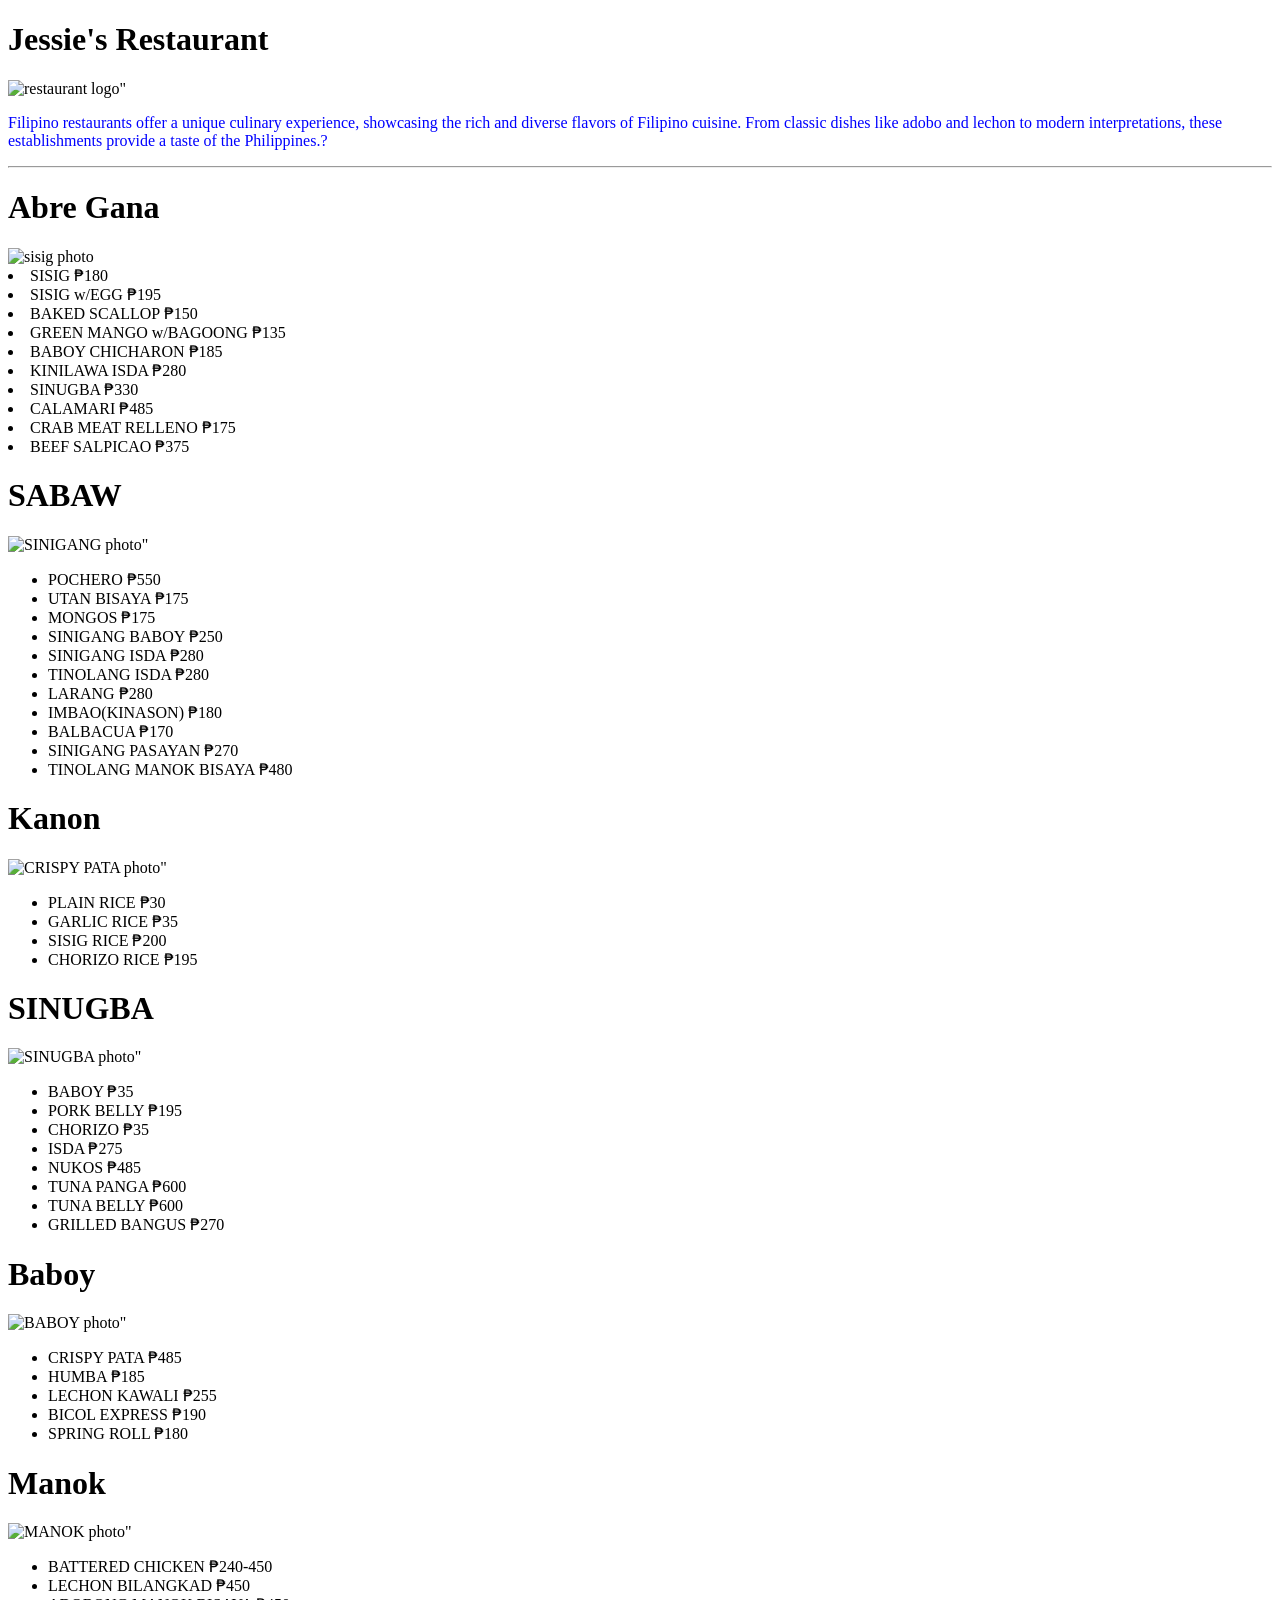
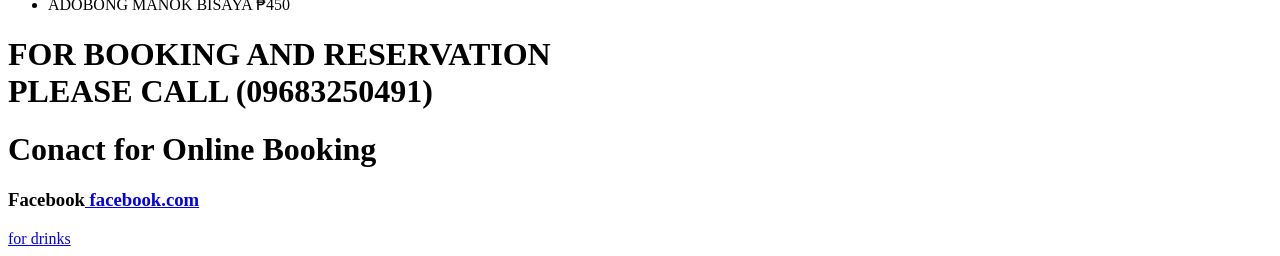
==== index.html @ de836e6d "late update" ====
<!DOCTYPE html>
            <html>
            <head>
            <title>Jessie's Restaurant</title>
            <link rel="stylesheet" href="style.css">
            <link rel="icon"  href="favicon.ico" type="images/x-icon"> 
            </head>
            <body>
                <!-- My First Website -->

            <h1>Jessie's Restaurant</h1>
            <img src="https://t4.ftcdn.net/jpg/02/75/70/03/360_F_275700347_09reCCwb7JBxTKiYQXsyri4riMKaHbj8.jpg" alt="restaurant logo">"

<p>Filipino restaurants offer a unique culinary experience, showcasing the rich and diverse flavors of Filipino cuisine. From classic dishes like adobo and lechon to modern interpretations, these establishments provide a taste of the Philippines.?</p>

           <hr>
            <h1>Abre Gana</h1>
            <img src="https://www.unileverfoodsolutions.com.ph/dam/global-ufs/mcos/SEA/calcmenu/recipes/PH-recipes/appetisers/sizzling-pork-sisig-manila/sizzling-pork-sisig-manila-main.jpg" alt="sisig photo">
                <li>SISIG                    ₱180 </li>
                <li>SISIG w/EGG              ₱195</li>
                <li>BAKED SCALLOP            ₱150</li>
                <li>GREEN MANGO w/BAGOONG    ₱135</li> 
                <li>BABOY CHICHARON          ₱185</li>
                <li>KINILAWA ISDA            ₱280 </li>
                <li>SINUGBA                  ₱330 </li>
                <li>CALAMARI                 ₱485</li>
                <li>CRAB MEAT RELLENO        ₱175</li>
                <li>BEEF SALPICAO            ₱375</li>
            </ul>
            <H1>SABAW</H1>
            <img src="https://www.maggi.ph/sites/default/files/styles/home_stage_944_531/public/srh_recipes/442ce059c4c490e1ab61cdaef9c98511.jpg?h=28121b77&itok=Wh9ptQR3" alt="SINIGANG photo">"
            <ul>
            <li>POCHERO                      ₱550</li>
            <li>UTAN BISAYA                  ₱175</li>
            <li>MONGOS                       ₱175</li>
            <li>SINIGANG BABOY               ₱250</li>
            <li>SINIGANG ISDA                ₱280</li>
            <li>TINOLANG ISDA                ₱280</li>
            <li>LARANG                       ₱280</li>
            <li>IMBAO(KINASON)               ₱180</li>
            <li>BALBACUA                     ₱170</li>
            <li>SINIGANG PASAYAN             ₱270</li>
            <li>TINOLANG MANOK BISAYA        ₱480</li>
            </ul>
            <h1>Kanon</h1>
            <img src="https://cdn.ordermo.ph/photos/resto/uiBLks5k/cover.jpg?v=1625643195228" alt="CRISPY PATA photo">"
            <ul>
                <li>PLAIN RICE               ₱30</li>
                <li>GARLIC RICE              ₱35</li>
                <li>SISIG RICE               ₱200</li>
                <li>CHORIZO RICE             ₱195</li>
            </ul>

            <h1>SINUGBA</h1>
            <img src="https://www.felicemadethis.com/wp-content/uploads/2021/11/dfuns202021-11-2920171444.019-800x530.jpg" alt="SINUGBA photo">"
            <ul>
                <li>BABOY                    ₱35</li>
                <li>PORK BELLY               ₱195</li>
                <li>CHORIZO                  ₱35</li>
                <li>ISDA                     ₱275</li>
                <li>NUKOS                    ₱485</li>
                <li>TUNA PANGA               ₱600</li>
                <li>TUNA BELLY               ₱600</li>
                <li>GRILLED BANGUS           ₱270</li>
            </ul>
            <h1>Baboy</h1>
            <img src="https://static01.nyt.com/images/2023/11/28/multimedia/ND-Lechon-Kawali-bflv/ND-Lechon-Kawali-bflv-superJumbo.jpg" alt="BABOY photo">"
            <ul>
                <li>CRISPY PATA              ₱485</li>
                <li>HUMBA                    ₱185</li>
                <li>LECHON KAWALI            ₱255</li>
                <li>BICOL EXPRESS            ₱190</li>
                <li>SPRING ROLL              ₱180</li>
            </ul>
            <h1>Manok</h1>
            <img src="https://panlasangpinoy.com/wp-content/uploads/2020/08/killer-chicken-adobo.jpg" alt="MANOK photo">"
            <ul>
                <li>BATTERED CHICKEN         ₱240-450</li>
                <li>LECHON BILANGKAD         ₱450</li>
                <li>ADOBONG MANOK BISAYA     ₱450</li>

            </ul>
            <h1>FOR BOOKING AND RESERVATION <br>PLEASE CALL (09683250491)</h1>

<h1>Conact for Online Booking</h1>
<h3>Facebook<a href="#"> facebook.com </a></h3>
<a href="drinks.html">for drinks</a>



            </body>
            </html>
---- style.css ----
h1 {
    color: black;
    border-color: black;
}
img{
    width: 200px;
}
p{
   color: blue;border: 0cap;  
}
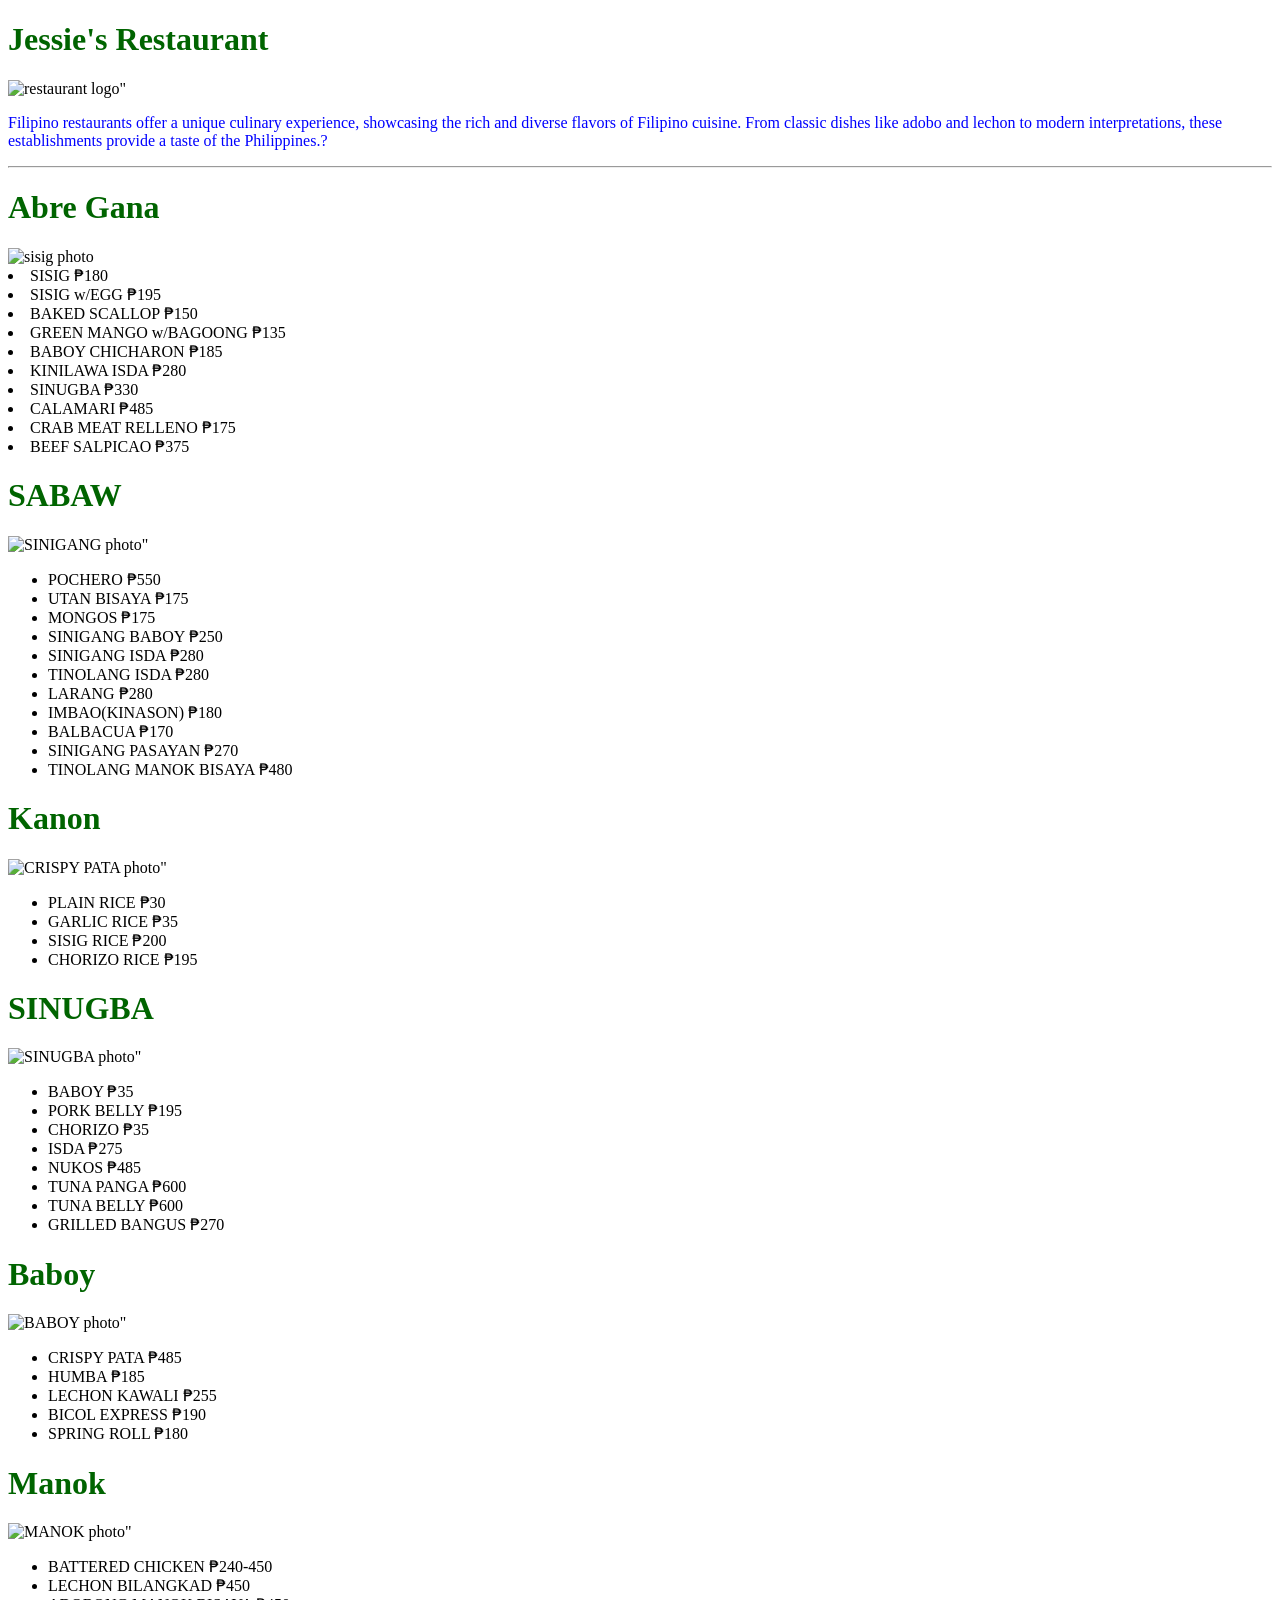
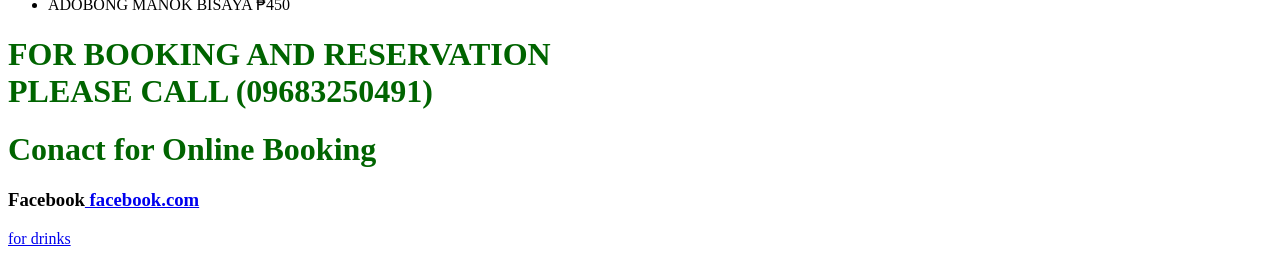
==== commit 7a21651e: "updated link" ====
--- a/index.html
+++ b/index.html
@@ -2,11 +2,14 @@
             <html>
             <head>
             <title>Jessie's Restaurant</title>
-            <link rel="stylesheet" href="style.css">
-            <link rel="icon"  href="favicon.ico" type="images/x-icon"> 
+            <link rel="icon" href="favicon.ico" type="icon">
+            <link rel="stylesheet" href="style.css"> 
+            <link rel="preconnect" href="https://fonts.googleapis.com">
+            <link rel="preconnect" href="https://fonts.gstatic.com" crossorigin>
+            <link href="https://fonts.googleapis.com/css2?family=Sofadi+One&display=swap" rel="stylesheet">
             </head>
             <body>
-                <!-- My First Website -->
+                <!-- My 1st Website -->
 
             <h1>Jessie's Restaurant</h1>
             <img src="https://t4.ftcdn.net/jpg/02/75/70/03/360_F_275700347_09reCCwb7JBxTKiYQXsyri4riMKaHbj8.jpg" alt="restaurant logo">"
--- a/style.css
+++ b/style.css
@@ -1,10 +1,13 @@
 h1 {
-    color: black;
-    border-color: black;
+    color: darkgreen;
+    border-color:black ;
 }
 img{
     width: 200px;
 }
 p{
    color: blue;border: 0cap;  
+}
+li {
+    size: 100px;
 }
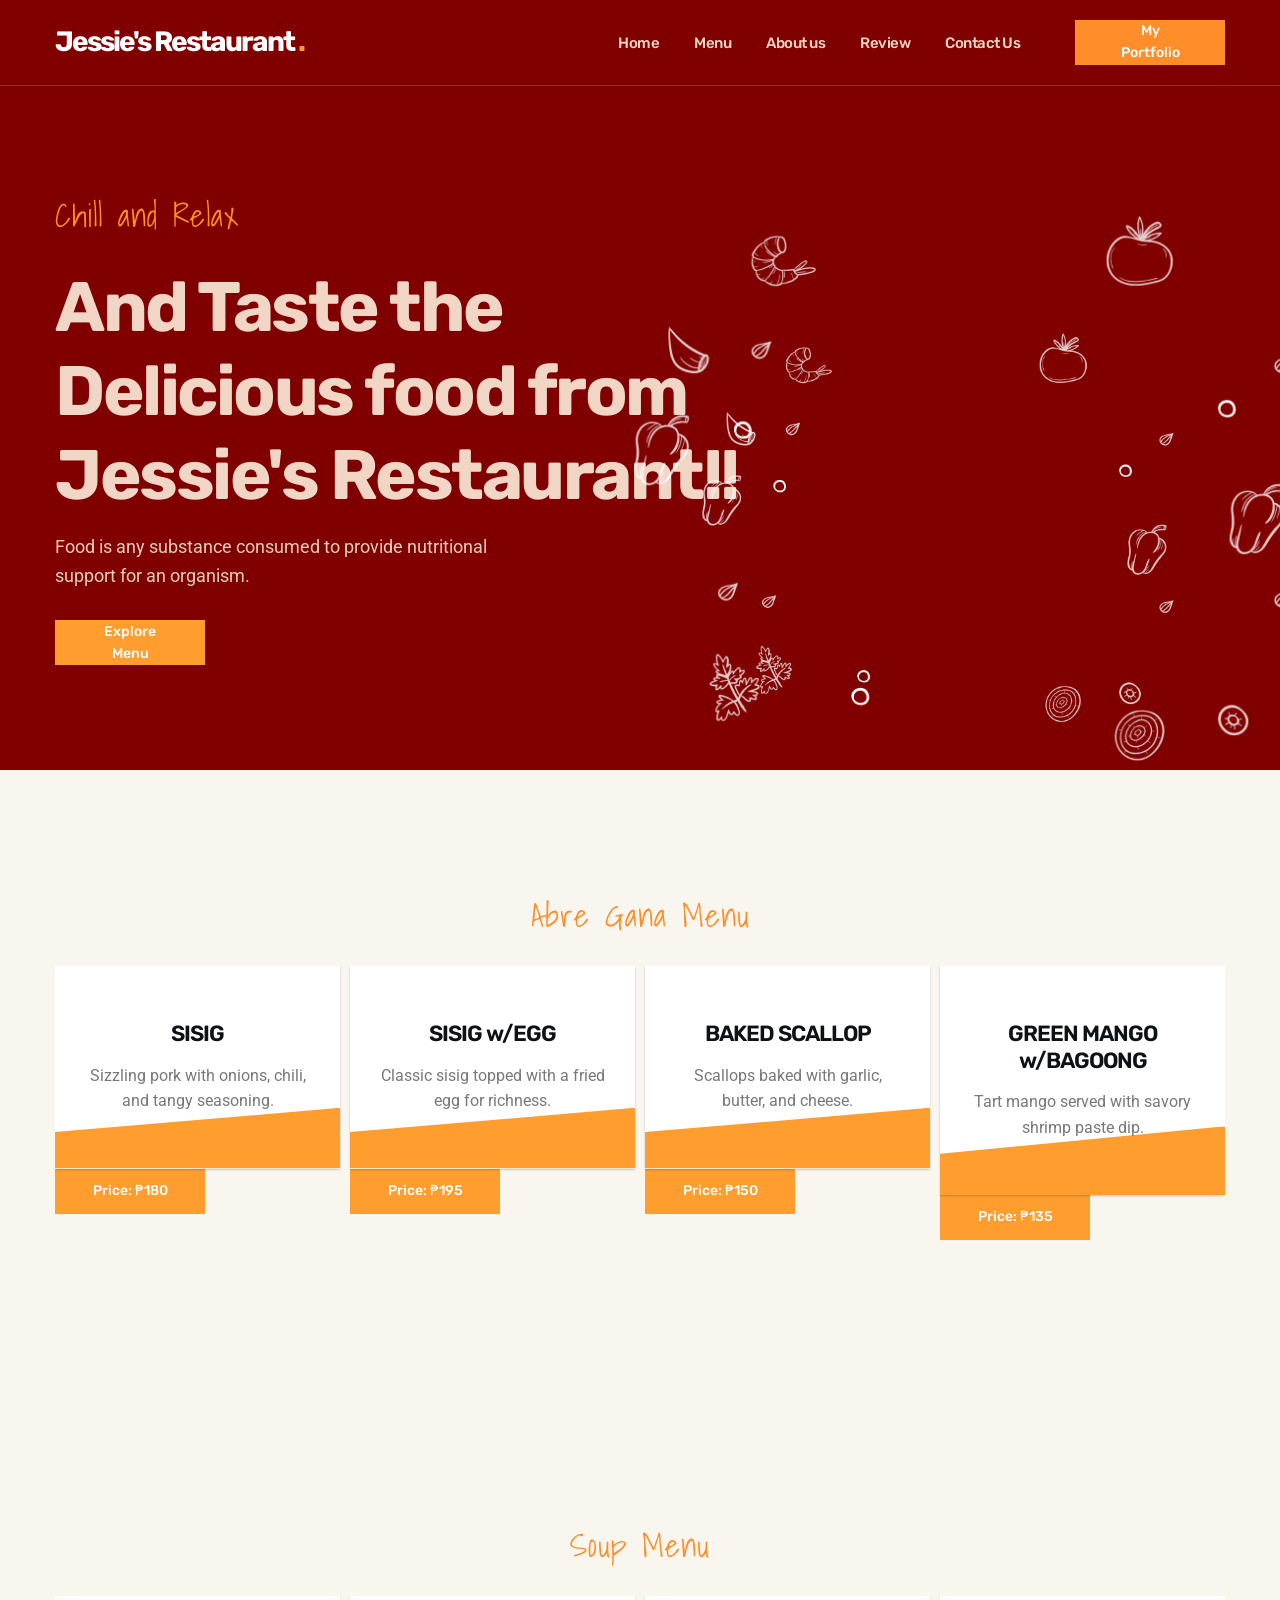
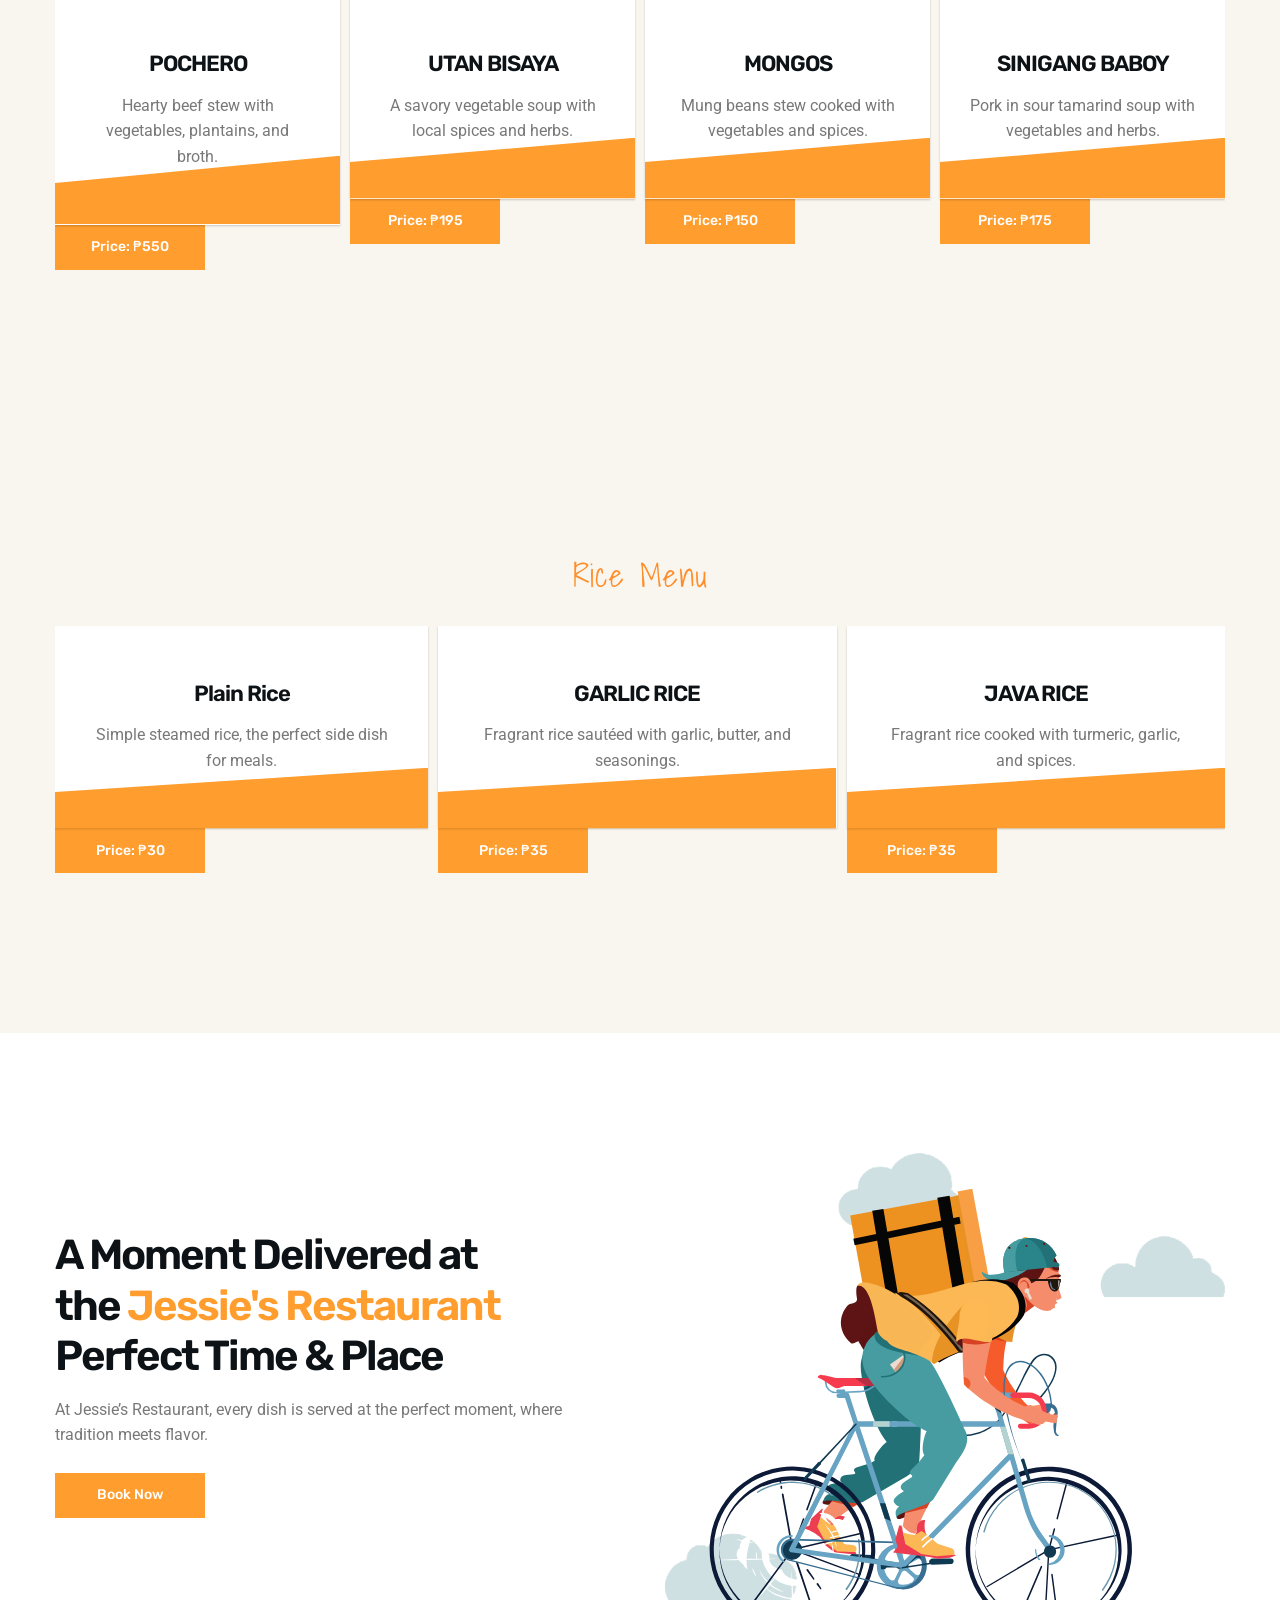
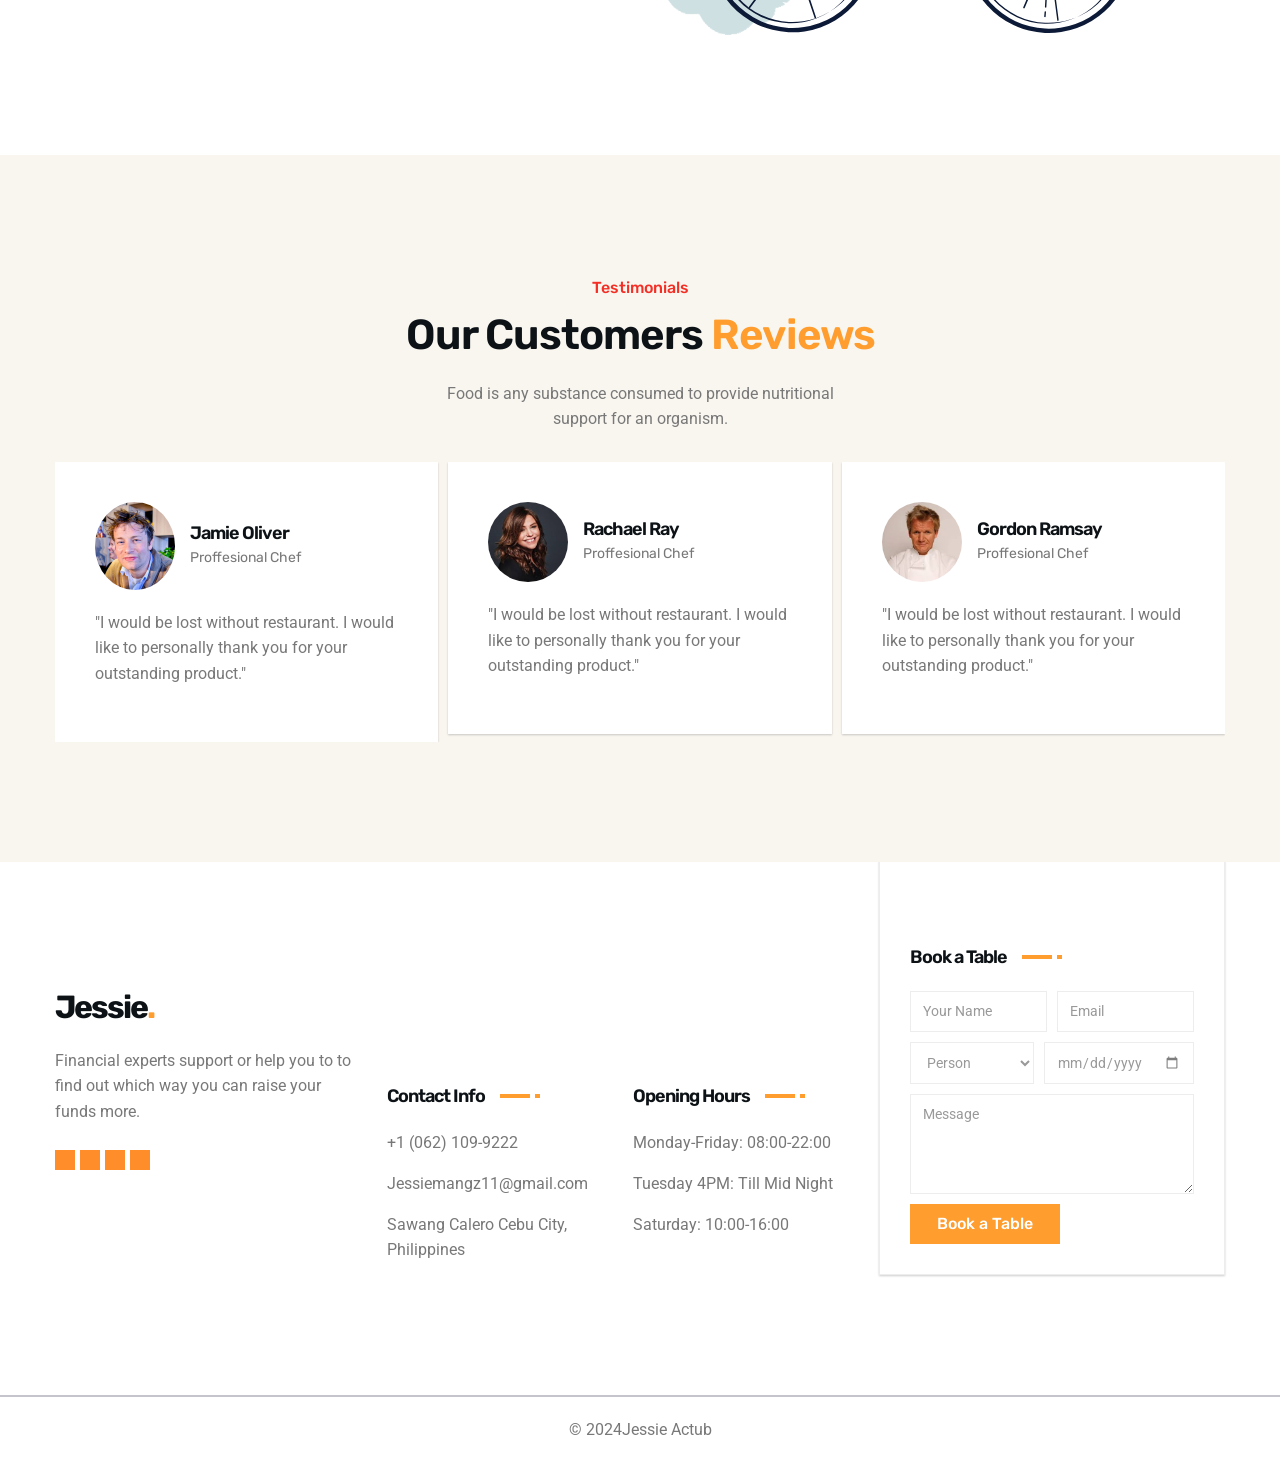
==== commit 23fadb07: "Add files via upload" ====
--- a/index.html
+++ b/index.html
@@ -1,95 +1,875 @@
 <!DOCTYPE html>
-            <html>
-            <head>
-            <title>Jessie's Restaurant</title>
-            <link rel="icon" href="favicon.ico" type="icon">
-            <link rel="stylesheet" href="style.css"> 
-            <link rel="preconnect" href="https://fonts.googleapis.com">
-            <link rel="preconnect" href="https://fonts.gstatic.com" crossorigin>
-            <link href="https://fonts.googleapis.com/css2?family=Sofadi+One&display=swap" rel="stylesheet">
-            </head>
-            <body>
-                <!-- My 1st Website -->
-
-            <h1>Jessie's Restaurant</h1>
-            <img src="https://t4.ftcdn.net/jpg/02/75/70/03/360_F_275700347_09reCCwb7JBxTKiYQXsyri4riMKaHbj8.jpg" alt="restaurant logo">"
-
-<p>Filipino restaurants offer a unique culinary experience, showcasing the rich and diverse flavors of Filipino cuisine. From classic dishes like adobo and lechon to modern interpretations, these establishments provide a taste of the Philippines.?</p>
-
-           <hr>
-            <h1>Abre Gana</h1>
-            <img src="https://www.unileverfoodsolutions.com.ph/dam/global-ufs/mcos/SEA/calcmenu/recipes/PH-recipes/appetisers/sizzling-pork-sisig-manila/sizzling-pork-sisig-manila-main.jpg" alt="sisig photo">
-                <li>SISIG                    ₱180 </li>
-                <li>SISIG w/EGG              ₱195</li>
-                <li>BAKED SCALLOP            ₱150</li>
-                <li>GREEN MANGO w/BAGOONG    ₱135</li> 
-                <li>BABOY CHICHARON          ₱185</li>
-                <li>KINILAWA ISDA            ₱280 </li>
-                <li>SINUGBA                  ₱330 </li>
-                <li>CALAMARI                 ₱485</li>
-                <li>CRAB MEAT RELLENO        ₱175</li>
-                <li>BEEF SALPICAO            ₱375</li>
-            </ul>
-            <H1>SABAW</H1>
-            <img src="https://www.maggi.ph/sites/default/files/styles/home_stage_944_531/public/srh_recipes/442ce059c4c490e1ab61cdaef9c98511.jpg?h=28121b77&itok=Wh9ptQR3" alt="SINIGANG photo">"
-            <ul>
-            <li>POCHERO                      ₱550</li>
-            <li>UTAN BISAYA                  ₱175</li>
-            <li>MONGOS                       ₱175</li>
-            <li>SINIGANG BABOY               ₱250</li>
-            <li>SINIGANG ISDA                ₱280</li>
-            <li>TINOLANG ISDA                ₱280</li>
-            <li>LARANG                       ₱280</li>
-            <li>IMBAO(KINASON)               ₱180</li>
-            <li>BALBACUA                     ₱170</li>
-            <li>SINIGANG PASAYAN             ₱270</li>
-            <li>TINOLANG MANOK BISAYA        ₱480</li>
-            </ul>
-            <h1>Kanon</h1>
-            <img src="https://cdn.ordermo.ph/photos/resto/uiBLks5k/cover.jpg?v=1625643195228" alt="CRISPY PATA photo">"
-            <ul>
-                <li>PLAIN RICE               ₱30</li>
-                <li>GARLIC RICE              ₱35</li>
-                <li>SISIG RICE               ₱200</li>
-                <li>CHORIZO RICE             ₱195</li>
-            </ul>
-
-            <h1>SINUGBA</h1>
-            <img src="https://www.felicemadethis.com/wp-content/uploads/2021/11/dfuns202021-11-2920171444.019-800x530.jpg" alt="SINUGBA photo">"
-            <ul>
-                <li>BABOY                    ₱35</li>
-                <li>PORK BELLY               ₱195</li>
-                <li>CHORIZO                  ₱35</li>
-                <li>ISDA                     ₱275</li>
-                <li>NUKOS                    ₱485</li>
-                <li>TUNA PANGA               ₱600</li>
-                <li>TUNA BELLY               ₱600</li>
-                <li>GRILLED BANGUS           ₱270</li>
-            </ul>
-            <h1>Baboy</h1>
-            <img src="https://static01.nyt.com/images/2023/11/28/multimedia/ND-Lechon-Kawali-bflv/ND-Lechon-Kawali-bflv-superJumbo.jpg" alt="BABOY photo">"
-            <ul>
-                <li>CRISPY PATA              ₱485</li>
-                <li>HUMBA                    ₱185</li>
-                <li>LECHON KAWALI            ₱255</li>
-                <li>BICOL EXPRESS            ₱190</li>
-                <li>SPRING ROLL              ₱180</li>
-            </ul>
-            <h1>Manok</h1>
-            <img src="https://panlasangpinoy.com/wp-content/uploads/2020/08/killer-chicken-adobo.jpg" alt="MANOK photo">"
-            <ul>
-                <li>BATTERED CHICKEN         ₱240-450</li>
-                <li>LECHON BILANGKAD         ₱450</li>
-                <li>ADOBONG MANOK BISAYA     ₱450</li>
-
-            </ul>
-            <h1>FOR BOOKING AND RESERVATION <br>PLEASE CALL (09683250491)</h1>
-
-<h1>Conact for Online Booking</h1>
-<h3>Facebook<a href="#"> facebook.com </a></h3>
-<a href="drinks.html">for drinks</a>
-
-
-
-            </body>
-            </html>+<html lang="en">
+
+<head>
+  <meta charset="UTF-8">
+  <meta http-equiv="X-UA-Compatible" content="IE=edge">
+  <meta name="viewport" content="width=device-width, initial-scale=1.0">
+  <title>Jessie's Restaurant</title>
+  <link rel="icon" type="image/x-icon" href="image/993d48fd121299552c035f969da03d5c.png">
+
+    <link rel="shortcut icon" href="./favicon.svg" type="image/svg+xml">
+
+    <link rel="stylesheet" href="style.css">
+
+    <link rel="preconnect" href="https://fonts.googleapis.com">
+  <link rel="preconnect" href="https://fonts.gstatic.com" crossorigin>
+  <link
+    href="https://fonts.googleapis.com/css2?family=Roboto:wght@400;500&family=Rubik:wght@400;500;600;700&family=Shadows+Into+Light&display=swap"
+    rel="stylesheet">
+</head>
+
+<body id="top">
+
+  
+  <header class="header" data-header>
+    <div class="container">
+
+      <h1>
+        <a href="#" class="logo">Jessie's Restaurant
+            <span class="span">.</span></a>
+      </h1>
+
+      <nav class="navbar" data-navbar>
+        <ul class="navbar-list">
+
+          <li class="nav-item">
+            <a href="#home" class="navbar-link" data-nav-link>Home</a>
+          </li>
+
+          <li class="nav-item">
+            <a href="#order" class="navbar-link" data-nav-link>Menu</a>
+          </li>
+          <li class="nav-item">
+            <a href="#about" class="navbar-link" data-nav-link>About us</a>
+          </li>
+          <li class="nav-item">
+            <a href="#review" class="navbar-link" data-nav-link>Review</a>
+          </li>
+
+          
+
+          <li class="nav-item">
+            <a href="#contact" class="navbar-link" data-nav-link>Contact Us</a>
+          </li>
+
+        </ul>
+      </nav>
+
+      <div class="header-btn-group">
+        <button class="search-btn" aria-label="Search" data-search-btn>
+          <ion-icon name="search-outline"></ion-icon>
+        </button>
+
+        <a href="index.html" class="btn">My Portfolio</a>
+
+        <button class="nav-toggle-btn" aria-label="Toggle Menu" data-menu-toggle-btn>
+          <span class="line top"></span>
+          <span class="line middle"></span>
+          <span class="line bottom"></span>
+        </button>
+      </div>
+
+    </div>
+  </header>
+
+
+
+
+
+  
+  <div class="search-container" data-search-container>
+
+    <div class="search-box">
+      <input type="search" name="search" aria-label="Search here" placeholder="Type keywords here..."
+        class="search-input">
+
+      <button class="search-submit" aria-label="Submit search" data-search-submit-btn>
+        <ion-icon name="search-outline"></ion-icon>
+      </button>
+    </div>
+
+    <button class="search-close-btn" aria-label="Cancel search" data-search-close-btn></button>
+
+  </div>
+
+
+
+
+
+  <main>
+    <article>
+
+      
+      <section class="hero" id="home" >
+        <div class="container">
+
+          <div class="hero-content">
+
+            <p class="hero-subtitle">Chill and Relax</p>
+
+            <h2 class="h1 hero-title">And Taste the Delicious food from Jessie's Restaurant!!</h2>
+
+            <p class="hero-text">Food is any substance consumed to provide nutritional support for an organism.</p>
+
+            <a href="#order" class="btn">Explore Menu</a>
+
+          </div>
+
+          <figure class="hero-banner">
+            <img src="image/hero-banner-bg.png" width="820" height="716" alt="" aria-hidden="true"
+              class="w-100 hero-img-bg">
+
+            <img src="image/hero-banner-bg.png" width="700" height="637" loading="lazy" alt="Burger"
+              class="w-100 hero-img">
+          </figure>
+
+        </div>
+      </section>
+
+
+
+
+
+      
+      <section class="section section-divider white promo" id="order">
+        <p class="hero-subtitle1">Abre Gana Menu</p>
+        <div class="container">
+
+          <ul class="promo-list has-scrollbar">
+<!-- 1st -->
+            <li class="promo-item">
+                <div class="promo-card">
+  
+                  
+  
+                  <h3 class="h3 card-title">SISIG</h3>
+  
+                  <p class="card-text">
+                    Sizzling pork with onions, chili, and tangy seasoning.
+                </div>
+                <a  class="btn">Price: ₱180</a>
+
+              </li>
+
+              <!-- 2nd -->
+            <li class="promo-item">
+                <div class="promo-card">
+  
+                  
+  
+                  <h3 class="h3 card-title">SISIG w/EGG</h3>
+  
+                  <p class="card-text">
+                    Classic sisig topped with a fried egg for richness.                </p>
+  
+                 
+  
+                </div>
+                <a  class="btn">Price: ₱195</a>
+
+              </li>
+<!-- 3rd -->
+<li class="promo-item">
+    <div class="promo-card">
+
+      
+
+      <h3 class="h3 card-title">BAKED SCALLOP</h3>
+
+      <p class="card-text">
+        Scallops baked with garlic, butter, and cheese.              </p>
+
+     
+
+    </div>
+    <a  class="btn">Price: ₱150</a>
+
+  </li>
+<!-- 4th -->
+<li class="promo-item">
+    <div class="promo-card">
+
+      
+
+      <h3 class="h3 card-title">GREEN MANGO w/BAGOONG</h3>
+
+      <p class="card-text">
+        Tart mango served with savory shrimp paste dip.            </p>
+
+     
+
+    </div>
+    <a  class="btn">Price: ₱135</a>
+
+  </li>
+<!-- 5th -->
+<li class="promo-item">
+    <div class="promo-card">
+
+      
+
+      <h3 class="h3 card-title">BABOY CHICHARON</h3>
+
+      <p class="card-text">
+        Crispy fried pork skin served with vinegar dipping sauce.             </p>
+
+     
+
+    </div>
+    <a  class="btn">Price: ₱185</a>
+
+  </li>
+<!-- 6th -->
+<li class="promo-item">
+    <div class="promo-card">
+
+      
+
+      <h3 class="h3 card-title">KINILAW ISDA </h3>
+
+      <p class="card-text">
+        Fresh fish marinated in vinegar, spices, and calamansi.               </p>
+
+     
+
+    </div>
+    <a  class="btn">Price: ₱280</a>
+
+  </li>
+
+<!-- 7th -->
+<li class="promo-item">
+    <div class="promo-card">
+
+      
+
+      <h3 class="h3 card-title">SINUGBA</h3>
+
+      <p class="card-text">
+        Grilled meat served with spicy vinegar dipping sauce.            </p>
+
+     
+
+    </div>
+    <a  class="btn">Price: ₱330</a>
+
+  </li>
+<!-- 8th -->
+<li class="promo-item">
+    <div class="promo-card">
+
+      
+
+      <h3 class="h3 card-title">SISIG w/EGG</h3>
+
+      <p class="card-text">
+        Classic sisig topped with a fried egg for richness.                </p>
+
+     
+
+    </div>
+    <a  class="btn">Price: ₱485</a>
+
+  </li>
+<!-- 9th -->
+  <li class="promo-item">
+    <div class="promo-card">
+
+      
+
+      <h3 class="h3 card-title">CRAB MEAT RELLENO</h3>
+
+      <p class="card-text">
+        Crab meat stuffed in shell, baked with spices.               </p>
+
+     
+
+    </div>
+    <a  class="btn">Price: ₱175</a>
+
+  </li>
+<!-- 10th -->
+  <li class="promo-item">
+    <div class="promo-card">
+
+      
+
+      <h3 class="h3 card-title">BEEF SALPICAO </h3>
+
+      <p class="card-text">
+        Tender beef sautéed with garlic, butter, and soy.            </p>
+
+     
+
+    </div>
+    <a  class="btn">Price: ₱375</a>
+
+  </li>
+
+          </ul>
+
+        </div>
+      </section>
+
+
+
+      <!-- Soap Section -->
+
+      <section class="section section-divider white promo" id="order">
+        <p class="hero-subtitle1">Soup Menu</p>
+        <div class="container">
+
+          <ul class="promo-list has-scrollbar">
+<!-- 1st -->
+            <li class="promo-item">
+                <div class="promo-card">
+  
+                  
+  
+                  <h3 class="h3 card-title">POCHERO </h3>
+  
+                  <p class="card-text">
+                    Hearty beef stew with vegetables, plantains, and broth.                </div>
+                <a  class="btn">Price: ₱550</a>
+
+              </li>
+
+              <!-- 2nd -->
+            <li class="promo-item">
+                <div class="promo-card">
+  
+                  
+  
+                  <h3 class="h3 card-title">UTAN BISAYA</h3>
+  
+                  <p class="card-text">
+                    A savory vegetable soup with local spices and herbs.         </p>
+  
+                 
+  
+                </div>
+                <a class="btn">Price: ₱195</a>
+
+              </li>
+<!-- 3rd -->
+<li class="promo-item">
+    <div class="promo-card">
+
+      
+
+      <h3 class="h3 card-title">MONGOS</h3>
+
+      <p class="card-text">
+        Mung beans stew cooked with vegetables and spices.             </p>
+
+     
+
+    </div>
+    <a class="btn">Price: ₱150</a>
+
+  </li>
+<!-- 4th -->
+<li class="promo-item">
+    <div class="promo-card">
+
+      
+
+      <h3 class="h3 card-title">SINIGANG BABOY</h3>
+
+      <p class="card-text">
+        Pork in sour tamarind soup with vegetables and herbs.          </p>
+
+     
+
+    </div>
+    <a  class="btn">Price: ₱175</a>
+
+  </li>
+<!-- 5th -->
+<li class="promo-item">
+    <div class="promo-card">
+
+      
+
+      <h3 class="h3 card-title">SINIGANG ISDA</h3>
+
+      <p class="card-text">
+        Fish cooked in tangy sour soup with vegetables.           </p>
+
+     
+
+    </div>
+    <a  class="btn">Price: ₱250</a>
+
+  </li>
+<!-- 6th -->
+<li class="promo-item">
+    <div class="promo-card">
+
+      
+
+      <h3 class="h3 card-title">TINOLANG ISDA</h3>
+
+      <p class="card-text">
+        Fish soup with ginger, green papaya, and chili leaves.           </p>
+
+     
+
+    </div>
+    <a  class="btn">Price: ₱280</a>
+
+  </li>
+
+<!-- 7th -->
+<li class="promo-item">
+    <div class="promo-card">
+
+      
+
+      <h3 class="h3 card-title">LARANG </h3>
+
+      <p class="card-text">
+        Fish stew with a sour broth and local herbs.        </p>
+
+     
+
+    </div>
+    <a  class="btn">Price: ₱280</a>
+
+  </li>
+<!-- 8th -->
+<li class="promo-item">
+    <div class="promo-card">
+
+      
+
+      <h3 class="h3 card-title">IMBAO (KINASON) </h3>
+
+      <p class="card-text">
+        Native dish with marinated fish in sour broth            </p>
+
+     
+
+    </div>
+    <a  class="btn">Price: ₱180</a>
+
+  </li>
+<!-- 9th -->
+  <li class="promo-item">
+    <div class="promo-card">
+
+      
+
+      <h3 class="h3 card-title">BALBACUA</h3>
+
+      <p class="card-text">
+        Slow-cooked beef stew with rich, flavorful broth and spices.           </p>
+
+     
+
+    </div>
+    <a  class="btn">Price: ₱170</a>
+
+  </li>
+<!-- 10th -->
+  <li class="promo-item">
+    <div class="promo-card">
+
+      
+
+      <h3 class="h3 card-title">SINIGANG PASAYAN</h3>
+
+      <p class="card-text">
+        Shrimp in sour tamarind soup with vegetables and herbs.         </p>
+
+     
+
+    </div>
+    <a  class="btn">Price: ₱270</a>
+
+  </li>
+
+          </ul>
+
+        </div>
+      </section>
+
+<!-- 3rd -->
+
+<section class="section section-divider white promo" id="order">
+    <p class="hero-subtitle1">Rice Menu</p>
+    <div class="container">
+
+      <ul class="promo-list has-scrollbar">
+<!-- 1st -->
+        <li class="promo-item">
+            <div class="promo-card">
+
+              
+
+              <h3 class="h3 card-title">Plain Rice </h3>
+
+              <p class="card-text">
+                Simple steamed rice, the perfect side dish for meals.              </div>
+            <a  class="btn">Price: ₱30</a>
+
+          </li>
+
+          <!-- 2nd -->
+        <li class="promo-item">
+            <div class="promo-card">
+
+              
+
+              <h3 class="h3 card-title">GARLIC RICE</h3>
+
+              <p class="card-text">
+                Fragrant rice sautéed with garlic, butter, and seasonings.      </p>
+
+             
+
+            </div>
+            <a  class="btn">Price: ₱35</a>
+
+          </li>
+<!-- 3rd -->
+<li class="promo-item">
+<div class="promo-card">
+
+  
+
+  <h3 class="h3 card-title">JAVA RICE</h3>
+
+  <p class="card-text">
+    Fragrant rice cooked with turmeric, garlic, and spices.          </p>
+
+ 
+
+</div>
+<a class="btn">Price: ₱35</a>
+
+</li>
+
+      </ul>
+
+    </div>
+  </section>
+
+
+      
+     
+
+
+
+
+      
+     
+
+
+
+
+
+    
+
+      
+      <section class="section section-divider gray delivery" id="about">
+        <div class="container">
+
+          <div class="delivery-content">
+
+            <h2 class="h2 section-title">
+                A Moment Delivered at the  <span class="span">Jessie's Restaurant</span> Perfect Time & Place
+            </h2>
+
+            <p class="section-text">
+                At Jessie’s Restaurant, every dish is served at the perfect moment, where tradition meets flavor. 
+            </p>
+
+            <a href="#conctact" class="btn btn-hover">Book Now</a>
+          </div>
+
+          <figure class="delivery-banner">
+            <img src="image/delivery-banner-bg.png" width="700" height="602" loading="lazy" alt="clouds"
+              class="w-100">
+
+            <img src="image/delivery-boy.svg" width="1000" height="880" loading="lazy" alt="delivery boy"
+              class="w-100 delivery-img" data-delivery-boy>
+          </figure>
+
+        </div>
+      </section>
+
+
+      
+      <section class="section section-divider white testi" id="review">
+        <div class="container">
+
+          <p class="section-subtitle">Testimonials</p>
+
+          <h2 class="h2 section-title">
+            Our Customers <span class="span">Reviews</span>
+          </h2>
+
+          <p class="section-text">
+            Food is any substance consumed to provide nutritional
+            support for an organism.
+          </p>
+
+          <ul class="testi-list has-scrollbar">
+
+            <li class="testi-item">
+              <div class="testi-card">
+
+                <div class="profile-wrapper">
+
+                  <figure class="avatar">
+                    <img src="image/640px-Jamie_Oliver_(cropped).jpg" width="80" height="80" loading="lazy" alt="Thomas Josef">
+                  </figure>
+
+                  <div>
+                    <h3 class="h4 testi-name">Jamie Oliver</h3>
+
+                    <p class="testi-title">Proffesional Chef</p>
+                  </div>
+
+                </div>
+
+                <blockquote class="testi-text">
+                  "I would be lost without restaurant. I would like to personally thank you for your outstanding
+                  product."
+                </blockquote>
+
+                <div class="rating-wrapper">
+                  <ion-icon name="star"></ion-icon>
+                  <ion-icon name="star"></ion-icon>
+                  <ion-icon name="star"></ion-icon>
+                  <ion-icon name="star"></ion-icon>
+                  <ion-icon name="star"></ion-icon>
+                </div>
+
+              </div>
+            </li>
+
+            <li class="testi-item">
+              <div class="testi-card">
+
+                <div class="profile-wrapper">
+
+                  <figure class="avatar">
+                    <img src="image/images (2).jpg" width="80" height="80" loading="lazy" alt="Thomas Josef">
+                  </figure>
+
+                  <div>
+                    <h3 class="h4 testi-name">
+                        Rachael Ray</h3>
+
+                    <p class="testi-title">Proffesional Chef</p>
+                  </div>
+
+                </div>
+
+                <blockquote class="testi-text">
+                  "I would be lost without restaurant. I would like to personally thank you for your outstanding
+                  product."
+                </blockquote>
+
+                <div class="rating-wrapper">
+                  <ion-icon name="star"></ion-icon>
+                  <ion-icon name="star"></ion-icon>
+                  <ion-icon name="star"></ion-icon>
+                  <ion-icon name="star"></ion-icon>
+                  <ion-icon name="star"></ion-icon>
+                </div>
+
+              </div>
+            </li>
+
+            <li class="testi-item">
+              <div class="testi-card">
+
+                <div class="profile-wrapper">
+
+                  <figure class="avatar">
+                    <img src="image/images.jpg" width="80" height="80" loading="lazy" alt="Charles Richard">
+                  </figure>
+
+                  <div>
+                    <h3 class="h4 testi-name">
+                        Gordon Ramsay</h3>
+
+                    <p class="testi-title">Proffesional Chef</p>
+                  </div>
+
+                </div>
+
+                <blockquote class="testi-text">
+                  "I would be lost without restaurant. I would like to personally thank you for your outstanding
+                  product."
+                </blockquote>
+
+                <div class="rating-wrapper">
+                  <ion-icon name="star"></ion-icon>
+                  <ion-icon name="star"></ion-icon>
+                  <ion-icon name="star"></ion-icon>
+                  <ion-icon name="star"></ion-icon>
+                  <ion-icon name="star"></ion-icon>
+                </div>
+
+              </div>
+            </li>
+
+          </ul>
+
+        </div>
+      </section>
+
+
+
+
+  
+  <footer class="footer" id="contact">
+
+    <div class="footer-top">
+      <div class="container">
+
+        <div class="footer-brand">
+
+          <a href="" class="logo">Jessie<span class="span">.</span></a>
+
+          <p class="footer-text">
+            Financial experts support or help you to to find out which way you can raise your funds more.
+          </p>
+
+          <ul class="social-list">
+
+            <li>
+              <a href="#" class="social-link">
+                <ion-icon name="logo-facebook"></ion-icon>
+              </a>
+            </li>
+
+            <li>
+              <a href="#" class="social-link">
+                <ion-icon name="logo-twitter"></ion-icon>
+              </a>
+            </li>
+
+            <li>
+              <a href="#" class="social-link">
+                <ion-icon name="logo-instagram"></ion-icon>
+              </a>
+            </li>
+
+            <li>
+              <a href="#" class="social-link">
+                <ion-icon name="logo-pinterest"></ion-icon>
+              </a>
+            </li>
+
+          </ul>
+
+        </div>
+
+        <ul class="footer-list">
+  
+          <li>
+            <p class="footer-list-title">Contact Info</p>
+          </li>
+
+          <li>
+            <p class="footer-list-item">+1 (062) 109-9222</p>
+          </li>
+
+          <li>
+            <p class="footer-list-item">Jessiemangz11@gmail.com
+            </p>
+          </li>
+
+          <li>
+            <address class="footer-list-item">Sawang Calero Cebu City, Philippines</address>
+          </li>
+
+        </ul>
+
+        <ul class="footer-list">
+
+          <li>
+            <p class="footer-list-title">Opening Hours</p>
+          </li>
+
+          <li>
+            <p class="footer-list-item">Monday-Friday: 08:00-22:00</p>
+          </li>
+
+          <li>
+            <p class="footer-list-item">Tuesday 4PM: Till Mid Night</p>
+          </li>
+
+          <li>
+            <p class="footer-list-item">Saturday: 10:00-16:00</p>
+          </li>
+
+        </ul>
+
+        <form action="" class="footer-form">
+
+          <p class="footer-list-title">Book a Table</p>
+
+          <div class="input-wrapper">
+
+            <input type="text" name="full_name" required placeholder="Your Name" aria-label="Your Name"
+              class="input-field">
+
+            <input type="email" name="email_address" required placeholder="Email" aria-label="Email"
+              class="input-field">
+
+          </div>
+
+          <div class="input-wrapper">
+
+            <select name="total_person" aria-label="Total person" class="input-field">
+              <option value="person">Person</option>
+              <option value="2 person">2 Person</option>
+              <option value="3 person">3 Person</option>
+              <option value="4 person">4 Person</option>
+              <option value="5 person">5 Person</option>
+            </select>
+
+            <input type="date" name="booking_date" aria-label="Reservation date" class="input-field">
+
+          </div>
+
+          <textarea name="message" required placeholder="Message" aria-label="Message" class="input-field"></textarea>
+
+          <button type="submit" class="btn">Book a Table</button>
+
+        </form>
+
+      </div>
+    </div>
+
+    <div class="footer-bottom">
+      <div class="container">
+        <p class="copyright-text">
+          &copy; 2024<a href="#" class="copyright-link"> Jessie Actub</a>
+        </p>
+      </div>
+    </div>
+
+  </footer>
+
+
+
+
+
+  
+  
+
+
+
+
+
+</body>
+
+</html>
--- a/style.css
+++ b/style.css
@@ -1,13 +1,1759 @@
-h1 {
-    color: darkgreen;
-    border-color:black ;
-}
-img{
-    width: 200px;
-}
-p{
-   color: blue;border: 0cap;  
-}
-li {
-    size: 100px;
+
+    
+  *,
+  *::before,
+  *::after {
+    margin: 0;
+    padding: 0;
+    box-sizing: border-box;
+  }
+  
+  li { list-style: none; }
+  
+  a {
+    text-decoration: none;
+    color: inherit;
+  }
+  
+  a,
+  img,
+  svg,
+  span,
+  input,
+  select,
+  button,
+  textarea,
+  ion-icon { display: block; }
+  
+  img { height: auto; }
+  
+  input,
+  select,
+  button,
+  textarea {
+    background: none;
+    border: none;
+    font: inherit;
+  }
+  
+  input,
+  select,
+  textarea { width: 100%; }
+  
+  button { cursor: pointer; }
+  
+  ion-icon { pointer-events: none; }
+  
+  address { font-style: normal; }
+  
+  html {
+    font-family: var(--ff-roboto);
+    font-size: 10px;
+    scroll-behavior: smooth;
+  }
+  
+  body {
+    background-color: var(--white);
+    color: var(--sonic-silver);
+    font-size: 1.6rem;
+    line-height: 1.6;
+    overflow-x: hidden;
+  }
+  
+  body.active { overflow: hidden; }
+  
+  :focus-visible { outline-offset: 4px; }
+  
+  ::selection {
+    background-color: var(--deep-saffron);
+    color: var(--white);
+  }
+  
+  ::-webkit-scrollbar { width: 8px; }
+  
+  ::-webkit-scrollbar-track { background-color: var(--cultured); }
+  
+  ::-webkit-scrollbar-thumb { background-color: var(--deep-saffron); }
+  
+  ::-webkit-scrollbar-thumb:hover { background-color: var(--tangerine); }
+  
+  
+  
+  
+  
+    
+  .container { padding-inline: 15px; }
+  
+  .h1,
+  .h2,
+  .h3,
+  .h4 {
+    font-family: var(--ff-rubik);
+    color: var(--rich-black-fogra-29);
+    line-height: 1.2;
+    letter-spacing: -1px;
+  }
+  
+  .h1,
+  .h2 { font-size: var(--fs-1); }
+  
+  .h2,
+  .h3,
+  .h4 { font-weight: var(--fw-600); }
+  
+  .h3 { font-size: var(--fs-2); }
+  
+  .h4 { font-size: var(--fs-3); }
+  
+  .btn  {
+    background-color: var(--bg-color, var(--deep-saffron));
+    color: var(--white);
+    font-family: var(--ff-rubik);
+    font-size: var(--fs-4);
+    font-weight: var(--fw-500);
+    height: var(--height, 45px);
+    padding-inline: var(--padding-inline, 35px);
+    transition: var(--transition-1);
+    width: 150px;
+    display: flex;            
+    justify-content: center;  
+    align-items: center;      
+    text-align: center;   
+  }
+  :root {
+
+      
+    --rich-black-fogra-29: hsl(210, 26%, 7%);
+    --champagne-pink_20: hsla(23, 61%, 86%, 0.2);
+    --independence_30: hsla(245, 17%, 29%, 0.3);
+    --gray-x-11-gray: hsl(0, 0%, 73%);
+    --champagne-pink: hsl(23, 61%, 86%);
+    --spanish-gray: hsl(0, 0%, 60%);
+    --sonic-silver: hsl(0, 0%, 47%);
+    --deep-saffron: hsl(32, 100%, 59%);
+    --dark-orange: hsl(28, 100%, 58%);
+    --desert-sand: hsl(23, 49%, 82%);
+    --isabelline: hsl(38, 44%, 96%);
+    --gainsboro: hsl(0, 0%, 87%);
+    --tangerine: hsl(31, 84%, 50%);
+    --cinnabar: hsl(3, 90%, 55%);
+    --black_95: hsla(0, 0%, 0%, 0.95);
+    --cultured: hsl(0, 0%, 93%);
+    --white: hsl(0, 0%, 100%);
+    --black: hsl(0, 0%, 0%);
+    --onyx: hsl(0, 0%, 27%);
+  
+      
+    --ff-shadows-into-light: 'Shadows Into Light', cursive;
+    --ff-roboto: 'Roboto', sans-serif;
+    --ff-rubik: 'Rubik', sans-serif;
+  
+    --fs-1: 3.2rem;
+    --fs-2: 2.2rem;
+    --fs-3: 1.8rem;
+    --fs-4: 1.4rem;
+    --fs-5: 1.2rem;
+  
+    --fw-500: 500;
+    --fw-600: 600;
+    --fw-700: 700;
+  
+      
+    --section-padding: 60px;
+  
+      
+    --shadow-1: 0 1px 4px hsla(0, 0%, 0%, 0.2);
+    --shadow-2: 0 1px 2px hsla(0, 0%, 0%, 0.2);
+  
+      
+    --transition-1: 0.25s ease;
+    --transition-2: 0.5s ease;
+  
+      
+    --clip-path-1: polygon(0 40%, 100% 0%, 100% 100%, 0 100%);
+    --clip-path-2: polygon(0 0%, 100% 0%, 100% 100%, 0 100%);
+  
+  }
+  
+  .btn-hover {
+    position: relative;
+    overflow: hidden;
+    z-index: 1;
+  }
+  
+  .btn-hover::after {
+    content: "";
+    position: absolute;
+    bottom: -1px;
+    left: 20px;
+    width: 1px;
+    height: 1px;
+    transform: translate(-50%, 51%) scale(var(--scale, 1));
+    border-radius: 50%;
+    background-color: var(--rich-black-fogra-29);
+    z-index: -1;
+    transition: var(--transition-2);
+  }
+
+  
+  .btn-hover:is(:hover, :focus)::after { --scale: 500; }
+  
+  .section { padding-block: var(--section-padding); }
+  
+  .section.white { background-color: var(--isabelline); }
+  
+  .section-divider { position: relative; }
+  
+  .section-divider::before,
+  .section-divider::after {
+    content: "";
+    position: absolute;
+    bottom: 0;
+    left: 0;
+    width: 100%;
+    height: 15px;
+    background-repeat: repeat no-repeat;
+    background-position: bottom;
+  }
+  
+  .section-divider.white::after { background-image: url("../images/shape-white.png"); }
+  
+  .section-divider.gray::after { background-image: url("../images/shape-grey.png"); }
+  
+  .w-100 { width: 100%; }
+  
+  .has-scrollbar {
+    display: flex;
+    gap: 10px;
+    overflow-x: auto;
+    scroll-snap-type: inline mandatory;
+    padding-block-end: 40px;
+  }
+  
+  .has-scrollbar::-webkit-scrollbar { height: 12px; }
+  
+  .has-scrollbar::-webkit-scrollbar-button { width: calc(25% - 40px); }
+  
+  .has-scrollbar::-webkit-scrollbar-track {
+    outline: 2px solid var(--deep-saffron);
+    border-radius: 50px;
+  }
+  
+  .has-scrollbar::-webkit-scrollbar-thumb {
+    border: 3px solid var(--cultured);
+    border-radius: 50px;
+  }
+  
+  .section-title > .span {
+    display: inline-block;
+    color: var(--deep-saffron);
+  }
+  
+  .abs-img {
+    position: absolute;
+    transform: scale(1);
+  }
+  
+  .scale-up-anim { animation: scaleUp 1s linear infinite alternate; }
+  
+  @keyframes scaleUp {
+    0% { transform: scale(1);}
+    100% { transform: scale(1.05); }
+  }
+  
+  .section-subtitle {
+    color: var(--cinnabar);
+    font-family: var(--ff-rubik);
+    text-align: center;
+    font-weight: var(--fw-500);
+  }
+  
+  .badge {
+    position: absolute;
+    background: var(--bg-color, var(--cinnabar));
+    color: var(--white);
+    font-size: var(--fs-5);
+    font-weight: var(--fw-600);
+    padding: var(--padding-block, 2px) 15px;
+  }
+  
+  .rating-wrapper {
+    display: flex;
+    gap: 5px;
+    color: var(--deep-saffron);
+  }
+  
+  
+  
+  
+  
+    
+  
+  .header-btn-group .btn { display: none; }
+  
+  .header {
+    --color: var(--white);
+    --btn-color: var(--champagne-pink);
+  
+    position: absolute;
+    top: 0;
+    left: 0;
+    width: 100%;
+    padding-block: 20px;
+    border-block-end: 1px solid var(--champagne-pink_20);
+    z-index: 4;
+  }
+  
+  .header.active {
+    --color: var(--rich-black-fogra-29);
+    --btn-color: var(--rich-black-fogra-29);
+  
+    position: fixed;
+    top: -86px;
+    background-color: var(--white);
+    box-shadow: var(--shadow-1);
+    animation: slideIn 0.5s ease-out forwards;
+  }
+  
+  @keyframes slideIn {
+    0% { transform: translateY(0); }
+    100% { transform: translateY(100%); }
+  }
+  
+  .header .container {
+    display: flex;
+    justify-content: space-between;
+    align-items: center;
+  }
+  
+  .logo {
+    color: var(--color);
+    font-family: var(--ff-rubik);
+    font-size: 2.8rem;
+    font-weight: var(--fw-700);
+    letter-spacing: -2px;
+  }
+  
+  .logo .span {
+    display: inline-block;
+    color: var(--deep-saffron);
+  }
+  
+  .header-btn-group {
+    display: flex;
+    align-items: center;
+    gap: 20px;
+  }
+  
+  .search-btn {
+    color: var(--btn-color);
+    font-size: 20px;
+  }
+  
+  .search-btn ion-icon { --ionicon-stroke-width: 50px; }
+  
+  .nav-toggle-btn {
+    display: grid;
+    gap: 4px;
+  }
+  
+  .line {
+    width: 10px;
+    height: 3px;
+    background-color: var(--btn-color);
+    border-radius: 5px;
+    transition: var(--transition-1);
+  }
+  
+  .line.middle { width: 20px; }
+  
+  .line.bottom { margin-left: auto; }
+  
+  .nav-toggle-btn.active .line.top { transform: translate(1px, 3px) rotate(45deg); }
+  
+  .nav-toggle-btn.active .line.middle { transform: rotate(-45deg); }
+  
+  .nav-toggle-btn.active .line.bottom { transform: translate(-1px, -3px) rotate(45deg); }
+  
+  .navbar {
+    position: absolute;
+    top: 100%;
+    left: 50%;
+    transform: translateX(-50%);
+    width: calc(100% - 30px);
+    background-color: var(--white);
+    padding-inline: 20px;
+    box-shadow: var(--shadow-1);
+    height: 0;
+    overflow: hidden;
+    visibility: hidden;
+    transition: var(--transition-1);
+  }
+  
+  .navbar.active {
+    height: 236px;
+    visibility: visible;
+  }
+  
+  .navbar-list { margin-block: 10px; }
+  
+  .nav-item:not(:last-child) { border-block-end: 1px solid hsla(0, 0%, 0%, 0.04); }
+  
+  .navbar-link {
+    color: var(--rich-black-fogra-29);
+    font-size: var(--fs-4);
+    font-family: var(--ff-rubik);
+    font-weight: var(--fw-500);
+    padding: 10px 15px;
+    transition: var(--transition-1);
+  }
+  
+  .navbar-link:is(:hover, :focus) { color: var(--dark-orange); }
+  
+  
+  
+  
+    
+  .search-container {
+    position: fixed;
+    top: -60%;
+    left: 0;
+    width: 100%;
+    height: 110%;
+    background-color: var(--black_95);
+    display: flex;
+    justify-content: center;
+    align-items: center;
+    padding-inline: 15px;
+    z-index: 5;
+    visibility: hidden;
+    opacity: 0;
+    transition: var(--transition-2);
+  }
+  
+  .search-container.active {
+    visibility: visible;
+    opacity: 1;
+    transform: translateY(50%);
+  }
+  
+  .search-box {
+    position: relative;
+    width: 100%;
+    max-width: 500px;
+  }
+  
+  .search-input {
+    color: var(--gainsboro);
+    font-size: 3rem;
+    padding: 20px 15px;
+    padding-inline-end: 70px;
+  }
+  
+  .search-input::placeholder { color: var(--spanish-gray); }
+  
+  .search-input::-webkit-search-cancel-button { display: none; }
+  
+  .search-submit {
+    position: absolute;
+    top: 50%;
+    transform: translateY(-50%);
+    right: 15px;
+    color: var(--onyx);
+    font-size: 4rem;
+    transition: var(--transition-1);
+  }
+  
+  .search-submit:is(:hover, :focus) { color: var(--gainsboro); }
+  
+  .search-close-btn {
+    position: absolute;
+    inset: 0;
+    z-index: -1;
+    cursor: url("../images/close.png"), auto;
+  }
+  
+  
+  
+  
+  
+    
+  .hero-banner { display: none; }
+  
+  .hero {
+    background-repeat: no-repeat;
+    background-size: cover;
+    background-position: center;
+    padding-block: 145px 60px;
+    text-align: center;
+    background-color: maroon;
+  }
+  
+  .hero-subtitle {
+    color: var(--dark-orange);
+    font-family: var(--ff-shadows-into-light);
+    font-size: var(--fs-3);
+    letter-spacing: 1px;
+    margin-block-end: 25px;
+  }
+  .hero-subtitle1 {
+    color: var(--dark-orange);
+    font-family: var(--ff-shadows-into-light);
+    font-size: var(--fs-1);
+    letter-spacing: 1px;
+    margin-block-end: 25px;
+    text-align: center;
+  }
+  
+  .hero-title {
+    color: var(--champagne-pink);
+    max-width: 15ch;
+    margin-inline: auto;
+  }
+  
+  
+  .hero-text {
+    color: var(--desert-sand);
+    margin-block: 15px 30px;
+    max-width: 44ch;
+    margin-inline: auto;
+  }
+  
+  .hero .btn { margin-inline: auto; }
+  
+  .hero .btn:is(:hover, :focus) {
+    background-color: var(--white);
+    color: var(--black);
+  }
+  
+  
+  
+  
+  
+    
+  .promo-card {
+    position: relative;
+    background-color: var(--white);
+    text-align: center;
+    padding: 40px 30px;
+    box-shadow: var(--shadow-2);
+    z-index: 1;
+  }
+  
+  .promo-card::after {
+    content: "";
+    position: absolute;
+    inset: 0;
+    background-color: var(--deep-saffron);
+    clip-path: var(--clip-path-1);
+    transform: scaleY(0.3);
+    transform-origin: bottom;
+    z-index: -1;
+    transition: var(--transition-1);
+  }
+  
+  .promo-card:hover::after {
+    clip-path: var(--clip-path-2);
+    transform: scaleY(1);
+  }
+  
+  .promo-card .card-icon svg { margin-inline: auto; }
+  
+  .promo-card:hover .card-icon path { fill: var(--white); }
+  
+  .promo-card:hover :is(.card-title, .card-text) { color: var(--white); }
+  
+  .promo-card .card-title {
+    margin-block: 15px;
+    transition: var(--transition-1);
+  }
+  
+  .promo-card .card-text {
+    margin-block-end: 15px;
+    transition: var(--transition-1);
+  }
+  
+  .promo-card .card-banner {
+    max-width: max-content;
+    margin-inline: auto;
+    aspect-ratio: 1 / 1;
+  }
+  
+  .promo-item {
+    min-width: 100%;
+    scroll-snap-align: start;
+  }
+  
+  
+  
+  
+  
+    
+  .about { text-align: center; }
+  
+  .about-banner {
+    position: relative;
+    aspect-ratio: 1 / 0.9;
+  }
+  
+  .about-img {
+    max-width: max-content;
+    margin-inline: auto;
+  }
+  
+  .about-banner .abs-img {
+    top: 0;
+    left: 100px;
+  }
+  .profile {
+    background-color: #222;
+    color: white;
+    border-radius: 15px;
+    padding: 30px;
+    width: 320px;
+    box-shadow: 0 4px 12px rgba(0, 0, 0, 0.3);
+    text-align: center;
+    transition: transform 0.3s ease;
+}
+
+.profile:hover {
+    transform: scale(1.05);
+}
+
+.profile img {
+    width: 100px;
+    height: 100px;
+    border-radius: 50%;
+    margin-bottom: 15px;
+    object-fit: cover;
+}
+
+.profile h2 {
+    margin-bottom: 10px;
+    font-weight: 700;
+    font-size: 22px;
+}
+
+.profile p.location {
+    color: #a5ff3d;
+    font-size: 14px;
+    margin-bottom: 10px;
+}
+
+.profile p.bio {
+    font-size: 16px;
+    color: #bbb;
+    font-style: italic;
+    margin-bottom: 20px;
+}
+
+.profile button {
+    background-color: #3a3a3a;
+    color: white;
+    border: none;
+    padding: 12px 20px;
+    margin: 8px 0;
+    border-radius: 5px;
+    width: 100%;
+    font-size: 14px;
+    cursor: pointer;
+    transition: background-color 0.3s;
+}
+
+.profile button:hover {
+    background-color: #555;
+}
+
+.profile button:active {
+    background-color: #777;
+}
+
+/* Social icons */
+.social-icons {
+    margin-top: 15px;
+}
+
+.social-icons a {
+    color: #fff;
+    font-size: 24px;
+    margin: 0 10px;
+    text-decoration: none;
+    transition: color 0.3s;
+}
+
+.social-icons a:hover {
+    color: #a5ff3d;
+}
+
+@media (max-width: 400px) {
+    .profile {
+        width: 90%;
+        padding: 20px;
+    }
+
+    .profile h2 {
+        font-size: 20px;
+    }
+
+    .profile p.location, .profile p.bio {
+        font-size: 14px;
+    }
+}
+  .about .section-title {
+    max-width: 20ch;
+    margin-block: 40px 10px;
+    margin-inline: auto;
+  }
+  
+  .about-list { margin-block: 20px 30px; }
+  
+  .about-item {
+    display: flex;
+    justify-content: center;
+    align-items: center;
+    gap: 10px;
+  }
+  
+  .about-item:not(:last-child) { margin-block-end: 10px; }
+  
+  .about-item ion-icon {
+    background-color: var(--deep-saffron);
+    color: var(--white);
+    font-size: 1.2rem;
+    padding: 4px;
+    border-radius: 50%;
+    --ionicon-stroke-width: 110px;
+  }
+  
+  .about-item .span {
+    color: var(--rich-black-fogra-29);
+    font-family: var(--ff-rubik);
+    font-weight: var(--fw-500);
+  }
+  
+  .about .btn { margin-inline: auto; }
+  
+  
+  
+  
+  
+    
+  .food-menu {
+    background-color: var(--isabelline);
+    text-align: center;
+  }
+  
+  .food-menu .section-title { margin-block: 10px 20px; }
+  
+  .food-menu .section-text {
+    max-width: 44ch;
+    margin-inline: auto;
+    margin-block-end: 30px;
+  }
+  
+  .fiter-list {
+    display: flex;
+    flex-wrap: wrap;
+    justify-content: center;
+    gap: 10px;
+    margin-block-end: 40px;
+  }
+  
+  .filter-btn {
+    background-color: var(--white);
+    color: var(--color, var(--rich-black-fogra-29));
+    font-family: var(--ff-rubik);
+    font-weight: var(--fw-500);
+    padding: 5px 20px;
+    border: 1px solid var(--border-color, var(--cultured));
+  }
+  
+  .filter-btn.active {
+    background-color: var(--deep-saffron);
+    --color: var(--white);
+    --border-color: var(--deep-saffron);
+  }
+  
+  .food-menu-list {
+    display: grid;
+    gap: 30px;
+  }
+  
+  .food-menu-card {
+    background-color: var(--white);
+    padding: 40px;
+    box-shadow: var(--shadow-2);
+  }
+  
+  .food-menu-card:focus-within { outline: 1px auto -webkit-focus-ring-color; }
+  
+  .food-menu-card .card-banner {
+    position: relative;
+    padding-block-start: 30px;
+    max-width: max-content;
+    aspect-ratio: 1 / 1;
+    margin-inline: auto;
+  }
+  
+  .food-menu-card .badge {
+    top: 0;
+    left: 0;
+  }
+  
+  .food-menu-btn {
+    position: absolute;
+    top: calc(50% + 15px);
+    left: 50%;
+    transform: translate(-50%, 0);
+    min-width: max-content;
+    --bg-color: var(--cinnabar);
+    width: 60%;
+    --height: 40px;
+    --padding-inline: 20px;
+    opacity: 0;
+    transition: var(--transition-2);
+  }
+  
+  .food-menu-btn:is(:hover, :focus) { --bg-color: var(--deep-saffron); }
+  
+  .food-menu-card:is(:hover, :focus-within) .food-menu-btn {
+    transform: translate(-50%, -50%);
+    opacity: 1;
+  }
+  
+  .food-menu-card .wrapper {
+    display: flex;
+    justify-content: center;
+    align-items: center;
+    gap: 15px;
+    margin-block: 20px 10px;
+  }
+  
+  .food-menu-card .category {
+    font-family: var(--ff-rubik);
+    font-weight: var(--fw-500);
+  }
+  
+  .food-menu-card .rating-wrapper { font-size: 1.4rem; }
+  
+  .food-menu-card .card-title { margin-block-end: 10px; }
+  
+  .food-menu-card .price-wrapper {
+    display: flex;
+    justify-content: center;
+    gap: 5px;
+    font-family: var(--ff-rubik);
+    font-weight: var(--fw-600);
+  }
+  
+  .food-menu-card .price-text {
+    color: var(--cinnabar);
+    text-transform: uppercase;
+    padding-inline-end: 5px;
+  }
+  
+  .food-menu-card .price { color: var(--deep-saffron); }
+  
+  .food-menu-card .del { color: var(--gray-x-11-gray); }
+  
+  
+  
+  
+  
+    
+  .cta {
+    background-repeat: no-repeat;
+    background-size: cover;
+    background-position: center;
+    text-align: center;
+    overflow: hidden;
+  }
+  
+  .cta::before {
+    bottom: auto;
+    top: 0;
+    background-image: url("../images/shape-grey.png");
+    transform: scaleY(-1);
+  }
+  
+  .cta .section-title {
+    color: var(--white);
+    line-height: 1.5;
+    letter-spacing: -2px;
+    max-width: 17ch;
+    margin-inline: auto;
+  }
+  
+  .cta .section-text {
+    color: var(--gainsboro);
+    margin-block: 25px 20px;
+  }
+  
+  .cta .btn { margin-inline: auto; }
+  
+  .cta-banner {
+    position: relative;
+    aspect-ratio: 1 / 0.9;
+  }
+  
+  .cta-img { transform: scale(1.3) translateY(60px); }
+  
+  .cta-banner .abs-img {
+    top: 50px;
+    left: 10px;
+  }
+  
+  
+  
+  
+  
+    
+  .delivery-content { margin-block-end: 40px; }
+  
+  .delivery .section-title {
+    max-width: 17ch;
+    line-height: 1.6;
+    letter-spacing: -2px;
+  }
+  
+  .delivery .section-text { margin-block: 15px 25px; }
+  
+  .delivery-banner {
+    position: relative;
+    aspect-ratio: 1 / 0.86;
+  }
+  
+  .delivery-img {
+    position: absolute;
+    top: 0;
+    left: 0;
+    transform: translateX(-80px);
+    transition: var(--transition-2);
+  }
+  
+  
+  
+  
+  
+    
+  .testi { text-align: center; }
+  
+  .testi .section-title { margin-block: 10px 20px; }
+  
+  .testi .section-text {
+    max-width: 44ch;
+    margin-inline: auto;
+    margin-block-end: 30px;
+  }
+  
+  .testi-card {
+    background-color: var(--white);
+    padding: 40px;
+    text-align: left;
+    box-shadow: var(--shadow-2);
+  }
+  
+  .testi-card .profile-wrapper {
+    display: flex;
+    align-items: center;
+    gap: 15px;
+  }
+  
+  .testi-card .avatar {
+    min-width: max-content;
+    border-radius: 50%;
+    overflow: hidden;
+  }
+  
+  .testi-card .testi-name { margin-block-end: 2px; }
+  
+  .testi-card .testi-title {
+    font-family: var(--ff-rubik);
+    font-size: var(--fs-4);
+  }
+  
+  .testi-card .testi-text { margin-block: 20px 15px; }
+  
+  .testi-item {
+    min-width: 100%;
+    scroll-snap-align: start;
+  }
+  
+  
+  
+  
+  
+    
+  .banner { color: var(--white); }
+  
+  .banner-list {
+    display: grid;
+    gap: 10px;
+  }
+  
+  .banner-lg { height: 430px; }
+  
+  .banner-sm { height: 200px; }
+  
+  .banner-md { height: 240px; }
+  
+  .banner-card {
+    position: relative;
+    height: 100%;
+    box-shadow: var(--shadow-2);
+    overflow: hidden;
+  }
+  
+  .banner-card .banner-img {
+    background-color: var(--gainsboro);
+    width: 100%;
+    height: 100%;
+    object-fit: cover;
+    transform: scale(1);
+    transition: var(--transition-2);
+  }
+  
+  .banner-card:is(:hover, :focus-within) .banner-img { transform: scale(1.05); }
+  
+  .banner-item-content {
+    position: absolute;
+    top: 50%;
+    transform: translateY(-50%);
+    left: 20px;
+    right: 20px;
+    max-height: calc(100% - 30px);
+  }
+  
+  .banner-md .banner-item-content { left: 50%; }
+  
+  .banner-subtitle,
+  .banner-title {
+    font-family: var(--ff-rubik);
+    font-weight: var(--fw-600);
+    line-height: 1.2;
+    letter-spacing: -0.5px;
+  }
+  
+  .banner-lg .banner-subtitle {
+    font-size: var(--fs-2);
+    margin-block-end: 10px;
+  }
+  
+  .banner-lg .banner-title {
+    font-size: var(--fs-1);
+    max-width: 16ch;
+  }
+  
+  :is(.banner-md, .banner-sm) .banner-title {
+    font-size: var(--fs-2);
+    max-width: 10ch;
+  }
+  
+  .banner-card .banner-text { margin-block: 10px 15px; }
+  
+  .banner-card .btn {
+    --bg-color: var(--dark-orange);
+    --height: 40px;
+    --padding-inline: 25px;
+  }
+  
+  .banner-card .btn:is(:hover, :focus) { background-color: var(--rich-black-fogra-29); }
+  
+  
+  
+  
+  
+    
+  .blog { text-align: center; }
+  
+  .blog .section-title { margin-block: 10px 20px; }
+  
+  .blog .section-text {
+    margin-block-end: 40px;
+    max-width: 44ch;
+    margin-inline: auto;
+  }
+  
+  .blog-list {
+    display: grid;
+    gap: 30px;
+  }
+  
+  .blog-card {
+    background-color: var(--white);
+    text-align: left;
+    box-shadow: var(--shadow-2);
+  }
+  
+  .blog-card .card-banner {
+    position: relative;
+    aspect-ratio: 1 / 0.65;
+    background-color: var(--gainsboro);
+  }
+  
+  .blog-card .badge {
+    top: 20px;
+    right: 20px;
+    font-family: var(--ff-rubik);
+    text-transform: uppercase;
+    --bg-color: var(--tangerine);
+    --padding-block: 5px;
+  }
+  
+  .blog-card .card-content { padding: 30px; }
+  
+  .blog-card .card-meta-wrapper {
+    display: flex;
+    flex-wrap: wrap;
+    justify-content: flex-start;
+    align-items: center;
+    gap: 12px 20px;
+  }
+  
+  .blog-card .card-meta-link {
+    display: flex;
+    align-items: center;
+    gap: 10px;
+  }
+  
+  .blog-card .card-meta-link ion-icon {
+    color: var(--tangerine);
+    font-size: 1.5rem;
+    --ionicon-stroke-width: 60px;
+  }
+  
+  .blog-card :is(.meta-info, .btn-link) {
+    color: var(--rich-black-fogra-29);
+    font-family: var(--ff-rubik);
+    font-size: var(--fs-5);
+    font-weight: var(--fw-600);
+    text-transform: uppercase;
+    line-height: 1;
+    transition: var(--transition-1);
+  }
+  
+  .blog-card .card-meta-link:is(:hover, :focus) .meta-info {
+    color: var(--deep-saffron);
+  }
+  
+  .blog-card .card-title {
+    font-size: var(--fs-3);
+    margin-block: 20px 15px;
+    transition: var(--transition-1);
+  }
+  
+  .blog-card .card-title:is(:hover, :focus) {
+    opacity: 0.8;
+    text-decoration: underline;
+  }
+  
+  .blog-card .card-text { margin-block-end: 20px; }
+  
+  .blog-card .btn-link {
+    display: flex;
+    align-items: center;
+    gap: 5px;
+  }
+  
+  .blog-card .btn-link ion-icon { font-size: 1.5rem; }
+  
+  .blog-card .btn-link:is(:hover, :focus) {
+    color: var(--deep-saffron);
+    gap: 10px;
+  }
+  
+  
+  
+  
+  
+    
+  .footer { overflow: hidden; }
+  
+  .footer-top {
+    position: relative;
+    padding-block: 120px;
+    background-repeat: no-repeat;
+    background-size: contain;
+    background-position: bottom;
+    border-block-end: 2px solid var(--independence_30);
+  }
+  
+  .footer-top::after {
+    content: url(../images/delivery-boy.svg);
+    position: absolute;
+    bottom: -11px;
+    left: -160px;
+    width: 160px;
+    animation: running-cycle 20s linear infinite;
+  }
+  
+  @keyframes running-cycle {
+    0% { left: -160px; }
+    100% { left: 100%; }
+  }
+  
+  .footer-top .container {
+    display: grid;
+    gap: 30px;
+  }
+  
+  .footer .logo {
+    color: var(--rich-black-fogra-29);
+    font-size: 3.2rem;
+  }
+  
+  .footer-text { margin-block: 15px 25px; }
+  
+  .social-list {
+    display: flex;
+    gap: 5px;
+  }
+  
+  .social-link {
+    background-color: var(--dark-orange);
+    color: var(--white);
+    font-size: 1.5rem;
+    padding: 10px;
+    transition: var(--transition-1);
+  }
+  
+  .social-link:is(:hover, :focus) { background-color: var(--rich-black-fogra-29); }
+  
+  .footer-list-title {
+    position: relative;
+    max-width: max-content;
+    color: var(--rich-black-fogra-29);
+    font-family: var(--ff-rubik);
+    font-size: var(--fs-3);
+    font-weight: var(--fw-600);
+    letter-spacing: -1px;
+    margin-block-end: 20px;
+    margin-top: 100px;
+  }
+  
+  .footer-list-title::after {
+    content: "";
+    position: absolute;
+    top: 50%;
+    transform: translateY(-50%);
+    left: calc(100% + 15px);
+    background-color: var(--deep-saffron);
+    width: 40px;
+    height: 4px;
+    border-inline-end: 5px solid var(--deep-saffron);
+    box-shadow: inset -5px 0 0 var(--white);
+  }
+  
+  .footer-list > li:not(:last-child) { margin-block-end: 15px; }
+  
+  .footer-list address { max-width: 20ch; }
+  
+  .footer-form {
+    background-color: var(--white);
+    padding: 30px;
+    border: 1px solid var(--cultured);
+    box-shadow: var(--shadow-2);
+  }
+  
+  .input-wrapper {
+    display: grid;
+    gap: 10px;
+    margin-block-end: 10px;
+  }
+  
+  .input-field {
+    color: var(--spanish-gray);
+    font-size: var(--fs-4);
+    border: 1px solid var(--cultured);
+    padding: 8px 12px;
+  }
+  
+  .input-field::placeholder { color: var(--spanish-gray); }
+  
+  .input-field::-webkit-calendar-picker-indicator { opacity: 0.5; }
+  
+  textarea.input-field {
+    min-height: 50px;
+    max-height: 150px;
+    height: 100px;
+    resize: vertical;
+    margin-block-end: 10px;
+  }
+  
+  .footer-form .btn {
+    font-size: var(--fs-15);
+    --height: 40px;
+    --padding-inline: 25px;
+  }
+  
+  .footer-form .btn:is(:hover, :focus) { background-color: var(--rich-black-fogra-29); }
+  
+  .footer-bottom {
+    padding-block: 20px;
+    text-align: center;
+  }
+  
+  .copyright-link { display: inline-block; }
+  
+  .copyright-link:is(:hover, :focus) { text-decoration: underline; }
+  
+  
+  
+  
+  
+    
+  .back-top-btn {
+    position: fixed;
+    bottom: 10px;
+    right: 20px;
+    background-color: var(--deep-saffron);
+    color: var(--white);
+    padding: 15px;
+    border-radius: 50%;
+    box-shadow: var(--shadow-1);
+    z-index: 2;
+    opacity: 0;
+    visibility: hidden;
+    transition: var(--transition-1);
+  }
+  
+  .back-top-btn.active {
+    opacity: 1;
+    visibility: visible;
+    transform: translateY(-10px);
+  }
+  
+  .back-top-btn:is(:hover, :focus) { background-color: var(--rich-black-fogra-29); }
+  
+  
+  
+  
+  
+    
+    
+  @media (min-width: 480px) {
+  
+      
+    .header-btn-group .btn {
+      display: block;
+      --bg-color: var(--dark-orange);
+    }
+    
+  }
+  
+  
+  
+  
+  
+    
+  @media (min-width: 550px) {
+  
+      
+    .container {
+      max-width: 550px;
+      width: 100%;
+      margin-inline: auto;
+    }
+  
+    .has-scrollbar > li { min-width: calc(50% - 5px); }
+  
+  
+  
+      
+    .hero-title { --fs-1: 4.2rem; }
+  
+  
+  
+      
+    .footer-top .container { grid-template-columns: 1fr 1fr; }
+  
+  }
+  
+  
+  
+  
+  
+    
+  @media (min-width: 768px) {
+  
+      
+    .container { max-width: 720px; }
+  
+  
+  
+      
+    .hero {
+      position: relative;
+      text-align: left;
+      overflow: hidden;
+      z-index: 1;
+    }
+  
+    .hero-content > :is(*, .btn) { margin-inline: 0; }
+  
+    .hero-banner {
+      display: block;
+      position: absolute;
+      top: calc(50% + 86px);
+      transform: translateY(-50%);
+      right: 50px;
+      max-width: 40%;
+      aspect-ratio: 1 / 0.9;
+    }
+  
+    .hero-img {
+      position: absolute;
+      bottom: 0;
+    }
+  
+    .hero::after {
+      content: "";
+      position: absolute;
+      right: 0;
+      bottom: -2px;
+      width: 100%;
+      height: 100%;
+      background-image: url("../images/hero-bg-shape.png");
+      background-repeat: no-repeat;
+      background-size: contain;
+      background-position: right bottom;
+      pointer-events: none;
+      z-index: -1;
+    }
+  
+  
+  
+      
+    .about .container {
+      display: grid;
+      grid-template-columns: 1fr 1fr;
+      gap: 30px;
+    }
+  
+    .about { text-align: left; }
+  
+    .about .section-title { margin-block-start: 0; }
+  
+    .about :is(.section-title, .btn) { margin-inline: 0; }
+  
+    .about-item { justify-content: flex-start; }
+  
+  
+  
+      
+    .food-menu-list { grid-template-columns: 1fr 1fr; }
+  
+    .food-menu-card :is(.wrapper, .price-wrapper) { justify-content: flex-start; }
+  
+    .food-menu-card .card-title { text-align: left; }
+  
+  
+  
+      
+    .cta .container {
+      display: grid;
+      grid-template-columns: 1fr 1fr;
+      align-items: center;
+      gap: 30px;
+    }
+  
+    .cta { text-align: left; }
+  
+    .cta :is(.section-title, .btn) { margin-inline: 0; }
+  
+    .cta-img { transform: scale(1.3) translate(90px, 20px); }
+  
+  
+  
+      
+    .delivery .container {
+      display: grid;
+      grid-template-columns: 1fr 1fr;
+      align-items: center;
+      gap: 50px;
+    }
+  
+  
+
+  
+    .banner-list { grid-template-columns: repeat(4, 1fr); }
+  
+    .banner-lg {
+      grid-column: 1 / 3;
+      grid-row: 1 / 3;
+    }
+  
+    .banner-md {
+      grid-column: 3 / 5;
+      grid-row: 2 / 3;
+      height: 220px;
+    }
+  
+  
+  
+   
+  
+    .blog-list { grid-template-columns: 1fr 1fr; }
+  
+    .blog-card { height: 100%; }
+  
+  
+  
+    
+  
+    .input-wrapper { grid-template-columns: 1fr 1fr; }
+  
+  }
+  
+  
+  
+  
+  
+  
+  
+  @media (min-width: 992px) {
+  
+   
+  
+    :root {
+  
+     
+      --section-padding: 120px;
+  
+    }
+  
+  
+ 
+    .container { max-width: 960px; }
+  
+    .has-scrollbar > li { min-width: calc(33.33% - 6.66px); }
+  
+    .h2 { --fs-1: 4.2rem; }
+  
+  
+ 
+  
+    .nav-toggle-btn { display: none; }
+  
+    .header .container { gap: 20px; }
+  
+    .navbar,
+    .navbar.active {
+      all: unset;
+      margin-inline-start: auto;
+    }
+  
+    .navbar-list {
+      margin-block: 0;
+      display: flex;
+      gap: 5px;
+    }
+  
+    .nav-item:not(:last-child) { border-block-end: none; }
+  
+    .navbar-link {
+      --fs-4: 1.5rem;
+      color: var(--btn-color);
+      letter-spacing: -0.5px;
+    }
+  
+  
+  
+  
+  
+    .hero {
+      min-height: 660px;
+      display: grid;
+      align-items: center;
+    }
+  
+    .hero-subtitle { --fs-3: 3.2rem; }
+  
+    .hero-title {
+      --fs-1: 7rem;
+      letter-spacing: -2.5px;
+    }
+  
+    .hero-text { font-size: var(--fs-3); }
+  
+    .hero-banner {
+      max-width: 45%;
+      top: auto;
+      bottom: 0;
+      transform: translateY(0);
+    }
+  
+    .hero-img-bg { transform: scale(1.4) translate(20px, -20px); }
+  
+  
+  
+    
+  
+    .food-menu-list { grid-template-columns: repeat(3, 1fr); }
+  
+    .food-menu-card { height: 100%; }
+  
+  
+  
+  
+    .cta-img { transform: scale(1.4) translate(20px, 40px); }
+  
+    .cta-banner .abs-img { left: -50px; }
+  
+    :is(.cta, .delivery) .section-title { line-height: 1.2; }
+  
+  
+  
+  
+  
+    .banner-lg .banner-title {
+      --fs-1: 3.6rem;
+      letter-spacing: -2px;
+    }
+  
+    :is(.banner-md, .banner-sm) .banner-title,
+    .banner-lg .banner-subtitle { --fs-2: 3.2rem; }
+  
+  
+  
+    
+  
+    .testi-list { padding-block-end: 0; }
+  
+  
+  
+  
+  
+    .blog-list { grid-template-columns: repeat(3, 1fr); }
+  
+    .blog-card .card-title { --fs-3: 2.2rem; }
+  
+  
+  
+
+  
+    .footer-top .container { grid-template-columns: 1fr 1fr 1fr 1.6fr; }
+  
+    .footer-form { margin-block-start: -170px; }
+  
+  
+  
+    .back-top-btn {
+      bottom: 20px;
+      right: 30px;
+    }
+  
+  }
+  
+  
+
+  
+  @media (min-width: 1200px) {
+  
+ 
+    .container { max-width: 1200px; }
+  
+  
+  
+   
+  
+    .hero { min-height: 770px; }
+  
+  
+
+    
+    .promo .promo-item { min-width: calc(25% - 7.5px); }
+  
+  
+ 
+    .about .container { gap: 60px; }
+  
+  
+  
+
+    .cta { --section-padding: 60px; }
+  
+    .cta .section-title { max-width: 18ch; }
+  
+  
+  
+    
+  
+    .banner-md .banner-item-content { left: 55%; }
+  
+  
+  
+  
+    .footer-top .container { grid-template-columns: 1.4fr 1fr 1fr 1.6fr; }
+  
+  }
+
+  .propayl {
+    background-color: #222;
+    color: white;
+    border-radius: 15px;
+    padding: 30px;   
+    width: 320px;
+    
+}
+
+.propayl img {
+    width: 100px;
+    height: 100px;
+    border-radius: 50%;
+    margin-bottom: 15px;
+    margin-left: 30%;
+    
+}
+
+.propayl h2 {
+    margin-bottom: 5px;
+    font-family: "Roboto", sans-serif;
+    font-weight: 700;
+    font-style: normal;
+}
+
+.propayl p.location {
+    color: #a5ff3d;
+    font-size: 15px;
+    margin: 0;
+
+}
+
+.propayl p.bayo {
+    margin: 10px 0;
+    font-family: "Roboto", sans-serif;
+    font-weight: 400;
+    font-style: normal;
+
+}
+
+.propayl button {
+    background-color: #3a3a3a;
+    color: white;
+    border: none;
+    padding: 10px 20px;
+    margin: 5px 0;
+    border-radius: 5px;
+    width: 100%;
+    font-size: 15px;
+}
+
+.propayl button:hover {
+    background-color: hsl(31, 84%, 50%);
+}
+
+.propayl button:active {
+    background-color: hsl(31, 84%, 50%);
+}
+.port {
+  background-color: hsl(31, 84%, 50%);
+          
+            display: flex;
+            margin-left: 40%;
+            margin-top: 200px;
+            text-align: center;
+}
+.back{
+  border:2px solid hsl(31, 84%, 50%);
 }
